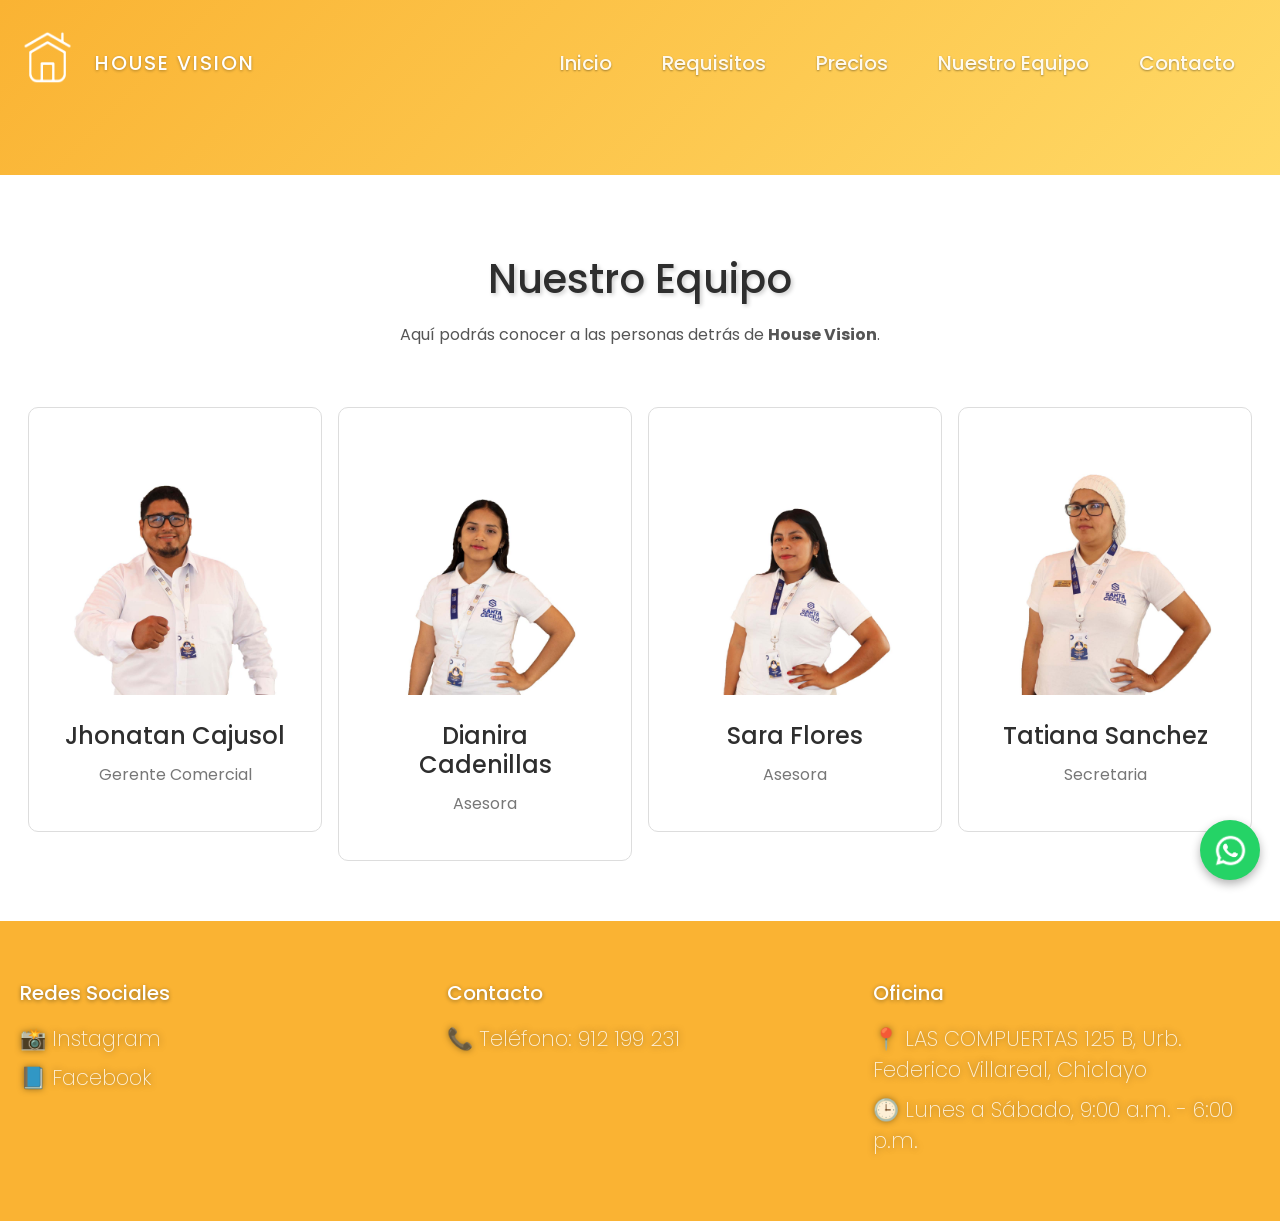
==== equipo.html @ 1625fb34 "Add files via upload" ====
<!DOCTYPE html>
<html lang="es">
<head>
    <meta charset="UTF-8">
    <meta name="viewport" content="width=device-width, initial-scale=1.0">
    <title>House Vision - Nuestro Equipo</title>
    <style>
        .whatsapp-float {
            position: fixed;
            width: 60px;
            height: 60px;
            bottom: 20px;
            right: 20px;
            background-color: #25d366;
            border-radius: 50%;
            box-shadow: 0 4px 10px rgba(0,0,0,0.3);
            z-index: 999;
            display: flex;
            justify-content: center;
            align-items: center;
            transition: transform 0.2s ease;
        }

        .whatsapp-float:hover {
            transform: scale(1.1);
        }

        .whatsapp-icon {
            width: 35px;
            height: 35px;
        }
    </style>
</head>

<body>
    <!-- BOTÓN WHATSAPP -->
<a href="https://wa.me/51933430603?text=Hola%20quiero%20más%20información%20sobre%20sus%20servicios" 
   class="whatsapp-float" target="_blank">
    <img src="./images/whatsapplogo.png" alt="WhatsApp" class="whatsapp-icon">
</a>

    <!-- Fuentes y estilos -->
    <link href="https://fonts.googleapis.com/css?family=Poppins:200,400,700" rel="stylesheet">
    <link rel="stylesheet" href="./css/spectre.css">
    <link rel="stylesheet" href="./css/spectre-icons.css">
    <link rel="stylesheet" href="./css/spectre-exp.css">
    <link rel="stylesheet" href="./css/yeo.css">
</head>
<body>
    <!-- HEADER / DASHBOARD -->
    <div class="yeo-slogan">
        <div class="container yeo-header">
            <div class="columns">
                <div class="column col-12">
                    <header class="navbar">
                        <section class="navbar-section">
                            <a class="navbar-brand logo" href="index.html">
                                <img class="logo-img" src="./images/logo.webp" alt="">
                                <span>House Vision</span>
                            </a>
                        </section>
                        <section class="navbar-section hide-sm">
                            <a class="btn btn-link" href="index.html">Inicio</a>
                            <a class="btn btn-link" href="index.html#requisitos">Requisitos</a>
                            <a class="btn btn-link" href="index.html#price">Precios</a>
                            <a class="btn btn-link active" href="#">Nuestro Equipo</a>
                            <a class="btn btn-link" href="#contacto">Contacto</a>
                        </section>
                    </header>
                </div>
            </div>
        </div>
    </div>
    

    <!-- CONTENIDO DE LA PÁGINA -->
    <div class="container yeo-body" style="min-height: 25vh; text-align:center; padding: 4rem 0 2rem;">
        <h1 style="color:#2E2E2E; text-shadow: 2px 2px 4px rgba(0,0,0,0.2);">
            Nuestro Equipo
        </h1>
        <p style="color:#555; max-width:800px; margin:1rem auto;">
            Aquí podrás conocer a las personas detrás de <strong>House Vision</strong>.  
        </p>
    </div>

    <!-- TARJETAS DEL EQUIPO -->
    <div class="columns" style="margin: 0 auto 3rem; text-align: center; justify-content: center; max-width: 1400px; flex-wrap: wrap;">
        
        <!-- Miembro 1 -->
        <div class="column col-4 col-sm-12" style="max-width: 310px;">
            <div class="panel" style="border: 1px solid #ddd; border-radius: 10px; padding: 1rem;">
                <div class="panel-body fade-in">
                    <img src="./images/jhonatan.jpg" alt="Gerente General" style="width: 100%; border-radius: 10px;">
                    <h4 style="margin-top: 1rem; color: #2E2E2E;">Jhonatan Cajusol</h4>
                    <p style="color: #777;">Gerente Comercial</p>
                </div>
            </div>
        </div>

        <!-- Miembro 2 -->
        <div class="column col-4 col-sm-12" style="max-width: 310px;">
            <div class="panel" style="border: 1px solid #ddd; border-radius: 10px; padding: 1rem;">
                <div class="panel-body fade-in">
                    <img src="./images/dianira.jpg" alt="Asesora Inmobiliaria" style="width: 100%; border-radius: 10px;">
                    <h4 style="margin-top: 1rem; color: #2E2E2E;">Dianira Cadenillas</h4>
                    <p style="color: #777;">Asesora</p>
                </div>
            </div>
        </div>

        <!-- Miembro 3 -->
        <div class="column col-4 col-sm-12" style="max-width: 310px;">
            <div class="panel" style="border: 1px solid #ddd; border-radius: 10px; padding: 1rem;">
                <div class="panel-body fade-in">
                    <img src="./images/sara.jpg" alt="Jefe de Ventas" style="width: 100%; border-radius: 10px;">
                    <h4 style="margin-top: 1rem; color: #2E2E2E;">Sara Flores</h4>
                    <p style="color: #777;">Asesora</p>
                </div>
            </div>
        </div>

        <!-- Miembro 4 -->
        <div class="column col-4 col-sm-12" style="max-width: 310px;">
            <div class="panel" style="border: 1px solid #ddd; border-radius: 10px; padding: 1rem;">
                <div class="panel-body fade-in">
                    <img src="./images/tatiana.jpg" alt="Arquitecta" style="width: 100%; border-radius: 10px;">
                    <h4 style="margin-top: 1rem; color: #2E2E2E;">Tatiana Sanchez</h4>
                    <p style="color: #777;">Secretaria</p>
                </div>
            </div>
        </div>
    </div>
    <!-- FIN TARJETAS DEL EQUIPO -->


    <!-- FOOTER -->
    <div style="margin-top: 3rem;"></div> <!-- Espacio antes del footer -->
    <div class="yeo-footer" id="contacto">
        <div class="container">
            <div class="columns">

                <!-- Redes sociales -->
                <div class="column col-4 col-sm-12">
                    <div class="yeo-footer-content">
                        <h4>Redes Sociales</h4>
                        <ul class="nav">
                            <li class="nav-item">
                                <a href="https://www.instagram.com/housevision.cix/" target="_blank">📸 Instagram</a>
                            </li>
                            <li class="nav-item">
                                <a href="https://www.facebook.com/HOUSEvison" target="_blank">📘 Facebook</a>
                            </li>
                        </ul>
                    </div>
                </div>

                <!-- Informes -->
                <div class="column col-4 col-sm-12">
                    <div class="yeo-footer-content">
                        <h4>Contacto</h4>
                        <ul class="nav">
                            <li class="nav-item">
                                <a href="#">📞 Teléfono: 912 199 231</a>
                            </li>
                        </ul>
                    </div>
                </div>

                <!-- Dirección -->
                <div class="column col-4 col-sm-12">
                    <div class="yeo-footer-content">
                        <h4>Oficina</h4>
                        <ul class="nav">
                            <li class="nav-item">
                                <a href="#">📍 LAS COMPUERTAS 125 B, Urb. Federico Villareal, Chiclayo</a>
                            </li>
                            <li class="nav-item">
                                <a href="#">🕒 Lunes a Sábado, 9:00 a.m. - 6:00 p.m.</a>
                            </li>
                        </ul>
                    </div>
                </div>

            </div>
        </div>
    </div>
<script>
document.addEventListener("DOMContentLoaded", () => {
    const elementos = document.querySelectorAll('.fade-in');

    const observer = new IntersectionObserver((entries) => {
        entries.forEach(entry => {
            if (entry.isIntersecting) {
                entry.target.classList.add('show');
            }
        });
    }, { threshold: 0.2 });

    elementos.forEach(el => observer.observe(el));
});
</script>
</body>
</html>
---- css/yeo.css ----
body {
    background: #fff;
    font-family: 'Poppins', sans-serif;
    color: #2E2E2E;
    font-weight: 400;
}

.container {
    max-width: 1280px;
    padding-left: 1rem;
    padding-right: 1rem;
}

a:focus {
    box-shadow: none;
}

a:focus,
a:hover,
a:active {
    text-decoration: none;
    color: #2623d0;
}


.container .columns {
    margin-left: -1rem;
    margin-right: -1rem;
}

.container .column {
    padding-left: 1rem;
    padding-right: 1rem;
}

.yeo-body {
    max-width: 1280px;
    padding-left: 1rem;
    padding-right: 1rem;
    text-align: center;
}


.navbar .navbar-brand.logo {
    font-size: 1rem;
    font-weight: 400;
    text-transform: uppercase;
    font-family: 'Poppins', sans-serif;
    letter-spacing: 2px;
}

.logo-img {
    padding-right: 10px;
    display: inline-block;
    height: 24px;
}

.yeo-slogan {
    background: #FAB333 center;
    background-size: auto;
    padding-bottom: 3rem;
    background-image: -webkit-linear-gradient(44deg, #FAB333 0%, #FFD966 100%);
    background-image: -o-linear-gradient(44deg, #FAB333 0%, #FFD966 100%);
    background-image: linear-gradient(134deg, #FAB333 0%, #FFD966 100%);
}

.yeo-slogan .slogan-bold {
    display: block;
}

.yeo-slogan .slogan-normal {
    display: block;
}

.yeo-slogan p {
    font-size: 1.1rem;
    line-height: 1.6;
    font-weight: 200;
    opacity: 0.8;
    width: 90%;
    margin-bottom: 2rem;
}

.slogan {
    background: transparent;
    padding-top: 3rem;
    color: #2E2E2E;
    text-align: left;
    max-width: 1280px;
    font-size: 1.15rem; /* Aumenta un poco el tamaño */
    line-height: 1.6;   /* Más espacio entre líneas */
    text-shadow: 0 1px 4px rgba(0, 0, 0, 0.25); /* Sombra sutil y elegante */
}

.slogan h1 {
    font-size: 3.2rem;
    font-family: 'Poppins', serif;
    font-weight: 700;
    text-shadow: 0px 5px 8px rgba(0, 0, 0, 0.1);
    line-height: 1.3;
    max-width: 950px;
    margin-bottom: 1rem;
    letter-spacing: 0.05rem;
}


.slogan-img {
    max-width: 100%;
    margin-top: 25px;
}

.yeo-header {
    background: transparent;
}

.yeo-header a {
    color: #fff;
}

.slogan .slogan-bold {
    color: #ffffff;
}


.slogan .btn-start {
    padding: .9rem 1.5rem;
    height: auto;
    background: transparent;
    color: #fff;
    font-weight: 400;
    text-transform: uppercase;
    border-color: rgba(255, 255, 255, .4);
    letter-spacing: 0.05rem;
}

.feature-title {
    font-weight: 200;
    font-size: 1rem;
    padding: .5rem 0 .5rem 0;
    opacity: .5;
    text-align: center;
    display: inline-block;
    border-bottom: 1px solid #bcb9b9;
    margin: 0 auto 2rem;
}

.yeo-header .navbar {
    max-width: 1280px;
    margin: 0 auto;
    padding: 1.5rem 0 1rem 0;
    font-weight: 500;  /* Le da más presencia */
    text-shadow: 0 1px 3px rgba(0, 0, 0, 0.3); /* Sombra suave para contraste */
}

.yeo-header .navbar-section .btn.btn-link {
    color: #fff;
    padding: .25rem 1.2rem;
    opacity: .9;
    text-shadow: 0 1px 2px rgba(0, 0, 0, 0.4);
}

.yeo-header .btn-hire-me {
    background: #00bc9e;
    border-color: transparent;
    color: #ffffff;
    border-radius: 50px;
    padding: .25rem 1rem;
}

/* Our Client*/

.yeo-client {
    background: #f4f4f4;
    padding: 2rem 0;
    text-align: center;
}

.yeo-client-title {
    text-align: center;
    font-size: 1rem;
    margin: 0 0 1.5rem 0;
    font-weight: 200;
    opacity: .5;
}


.client-logo {}

.yeo-client a {
    display: inline-block;
    margin-right: 3.5rem;
}

.yeo-client a:last-child {
    margin: 0;
}

.yeo-client img {
    height: 34px;
}

/* Yeo Price */

.yeo-price {
    padding: 0 0 4rem 0;
    background: #FAB333;
}

.yeo-price .panel {
    text-align: center;
    background: #fff;
    border: none;
}

.yeo-price .panel ul {
    list-style: none;
    margin: 0 1rem;
}

.yeo-price .panel .panel-title {
    font-size: .8rem;
    font-weight: 400;
    padding: .5rem 0 0 0;
    border-bottom: 1px solid #eee;
    padding-bottom: 1rem;
}

.yeo-price .panel p {
    margin: 0;
}

.yeo-price .panel .price {
    font-size: 2rem;
    font-weight: 700;
}

.yeo-price .btn-price {
    padding: .6rem 1rem;
    background: #1f1f23;
    color: #fff;
    height: auto;
    min-width: 220px;
    font-size: .9rem;
}

.yeo-price .panel .panel-footer {
    padding-bottom: 2rem;
}

/* Yeo Team */

.yeo-team {
    text-align: center;
    border-bottom: 1px solid #eee;
    padding: 3rem 0;
    background: #f7f7f7;
}


.yeo-team .team-title {
    font-size: 2rem;
    font-weight: 700;
    padding: 1rem 0;
}

.yeo-team .name {
    font-size: 1rem;
    font-weight: 700;
    padding: .6rem 0 .2rem 0;
    display: block;
}


.yeo-team .title {
    font-size: .8rem;
    opacity: .5;
}


.yeo-team img {
    max-width: 250px;
}

.yeo-team .s-circle {
    border-radius: 4px;
}


/* What We Do */

.yeo-do {
    padding: 3rem 0 4rem 0;
    text-align: center;
}



.yeo-do .yeo-do-content {
    padding: 0 1rem;
}

.yeo-do img {
    max-height: 60px;
}

.yeo-do h3 {
    font-size: .9rem;
    font-weight: 700;
    padding: 1rem 0 .1rem 0;
}

.yeo-do p {
    font-size: .8rem;
    font-weight: 400;
    opacity: .8;
}

.yeo-do a {
    color: #382CBE;
}



/* How We Work */

.yeo-work {
    padding: 5rem 0 5rem 0;
    background: #FAB333;
    color: #fff;
    background-size: cover;
}

.yeo-work-feature-bold {
    color: #1C1C1C;
}

.yeo-work-img img {
    width: 300px;
}

.yeo-work .yeo-work-feature {
    font-weight: 700;
    font-size: 2.5rem;
    line-height: 1.3;
    text-align: center;
}



/* Open Source */

.yeo-open-source {
    padding: 4rem 0;
    text-align: center;
}

.open-source-feature {
    font-weight: 700;
    font-size: 3.5rem;
}

.yeo-open-source .btn-open-source {
    padding: .8rem 1.5rem;
    background: #fff;
    border-color: #ddd;
    color: #444;
    height: auto;
}


.yeo-footer {
    background: #FAB333;
    color: #fff;
    padding: 3rem 0;
}

.yeo-footer h4 {
    font-size: 1rem;
    color: #fff;
}

.yeo-footer .nav .nav-item a {
    padding: .3rem 0rem;
    color: #fff;
    opacity: 0.8;
    font-weight: 200;
}



@media (max-width: 600px) {

    .slogan {
        padding-top: 0rem;
    }

    .slogan h1 {
        font-size: 1.6rem;
        line-height: 1.5;
        margin-bottom: .5rem;
    }

    .yeo-slogan {
        padding-bottom: 2rem;
    }

    .yeo-slogan p {
        font-size: .7rem;
        width: 100%;
        margin-bottom: 1rem;
    }

    .yeo-do {
        padding: 1rem 0 2rem 0;
    }

    .yeo-do .yeo-do-content {
        padding-right: 0;
        padding-bottom: 1.5rem;
        text-align: center;
        border-bottom: 1px solid #ddd;
        margin-bottom: 1.5rem;
    }

    .yeo-client a {
        margin: 10px 15px;
    }

    .yeo-price .panel {
        text-align: center;
        background: #fff;
        margin-bottom: 1rem;
    }

    .yeo-do h3 {
        font-size: 1rem;
        font-weight: 700;
        padding: 1rem 0 .1rem 0;
    }

    .yeo-work {
        padding: 2rem 0;
        text-align: center;
    }

    .yeo-work .yeo-work-feature {
        font-size: 2rem;
    }

    .yeo-open-source {
        padding: 2rem 0;
    }

    .open-source-feature {
        font-size: 2rem;
    }

    .yeo-client img {
    height: 30px;
}

    .yeo-footer {
        padding: 2rem 0;
    }

    .yeo-footer-content {
        padding-bottom: 1rem;
    }

    .yeo-footer h4 {
        font-size: 1rem;
        color: #fff;
        margin-bottom: 0;
    }

    .feature-title {
        font-weight: 200;
        font-size: 1rem;
        padding: 1rem 0 1rem 0;
        opacity: .5;
    }

    .yeo-team {
        padding: 1rem 0;
    }

    .yeo-price {
        padding: 0 0 2rem 0;
    }

    .yeo-team .title {
        font-size: .8rem;
        opacity: .5;
        padding-bottom: 2rem;
        display: block;
    }

    .yeo-price .btn-price {
        padding: .6rem .5rem;
        background: #382CBE;
        color: #fff;
        height: auto;
        width: 90%;
        font-size: .8rem;
    }

}
.yeo-header .navbar-section a,
.yeo-header .navbar-brand span {
    font-size: 1rem !important;
    font-weight: 500;
    text-shadow: 0 1px 3px rgba(0, 0, 0, 0.3);
}
.yeo-footer {
    font-size: 1.05rem;
    text-shadow: 0 1px 3px rgba(0, 0, 0, 0.3);
}

.yeo-footer h4 {
    font-size: 1rem;
    font-weight: 500;
    text-shadow: 0 1px 4px rgba(0, 0, 0, 0.4);
}
html, body {
    scroll-behavior: smooth;
}

#requisitos {
    scroll-margin-top: 20vh;
}

#price {
    scroll-margin-top: 37vh;
}
#lugares .card {
  overflow: hidden; /* evita que se salga el contenido */
  border-radius: 10px; /* opcional, se ve más limpio */
}

#lugares .card {
  width: 250px; /* o el alto que prefieras */
}
@media (max-width: 768px) {
  #lugares .card {
    width: 100%;
  }
}
.yeo-footer a {
  color: #ffffff; /* blanco más fuerte */
  font-weight: 600; /* un poco más grueso */
  text-shadow: 0 0 6px rgba(0, 0, 0, 0.5); /* sombra suave */
  transition: color 0.3s, text-shadow 0.3s;
}

.yeo-footer a:hover {
  color: #FAB333; /* tu dorado al pasar el mouse */
  text-shadow: 0 0 8px rgba(250, 179, 51, 0.7);
}
.panel {
  transition: all 0.3s ease;
}

.panel:hover {
  transform: translateY(-5px);
  box-shadow: 0 6px 12px rgba(0, 0, 0, 0.15);
}
#lugares .card {
  transition: all 0.3s ease;
}

#lugares .card:hover {
  transform: translateY(-5px);
  box-shadow: 0 6px 12px rgba(0, 0, 0, 0.15);
}
#requisitos img {
  transition: transform 0.3s ease, filter 0.3s ease;
}

#requisitos img:hover {
  transform: scale(1.1);
  filter: drop-shadow(0 0 8px rgba(0, 0, 0, 0.15)); /* brillo dorado */
}
.fade-in {
    opacity: 0;
    transform: translateY(40px);
    transition: all 0.8s ease;
}

.fade-in.show {
    opacity: 1;
    transform: translateY(0);
}
/* Contenedor principal */
.familias-section {
    text-align: center;
    margin: 4rem auto;
}

/* Carrusel */
.carousel {
    position: relative;
    width: 90%;
    height: 500px; /* ajusta */
    max-width: 700px;
    margin: 2rem auto;
    overflow: hidden;
    border-radius: 15px;
    box-shadow: 0 4px 15px rgba(0,0,0,0.15);
}

.carousel-track {
    display: flex;
    transition: transform 0.6s ease;
}

.carousel img {
    margin-top: -200px;
    width: 100%;
}

/* Botones */
.carousel-btn {
    position: absolute;
    top: 50%;
    transform: translateY(-50%);
    background: rgba(255,255,255,0.7);
    border: none;
    font-size: 2rem;
    padding: 0.4rem 0.9rem;
    cursor: pointer;
    border-radius: 50%;
    transition: 0.3s;
}

.carousel-btn:hover {
    background: white;
}

.carousel-btn.prev { left: 10px; }
.carousel-btn.next { right: 10px; }

.slogan-img {
    width: 100%;
    height: 90%;
    border-radius: 18px;
    box-shadow: 0 8px 20px rgba(0,0,0,0.18);
    object-fit: cover;
}

.slogan-img:hover {
    transform: scale(1.05); /* pequeño zoom */
}
.navbar-brand.logo {
    display: flex;
    align-items: center;
    gap: 10px;        /* espacio entre imagen y texto */
}

.logo-img {
    height: 55px;     /* ajusta a tu gusto */
    width: auto;
    margin-bottom: 10px;
    transition: transform 0.3s ease; /* animación suave */
}
.logo-img:hover {
    transform: scale(1.1); /* zoom */
}
.proyecto-img-section {
    width: 100%;
    text-align: center;
    margin: 3rem 0 2rem 0; /* separación del contenido */
}

.proyecto-img {
    width: 90%;
    max-width: 1200px; /* para que no sea gigante en pantallas grandes */
    border-radius: 15px;
    box-shadow: 0 5px 20px rgba(0,0,0,0.18);
    transition: transform 0.4s ease;
}

/* Zoom suave al pasar el mouse */
.proyecto-img:hover {
    transform: scale(1.02);
}
.familias-section {
    background: url("../images/fondosanta.jpg") center/cover no-repeat;
    padding: 0;              /* Quita padding que genera el espacio blanco */
    margin: 0;               /* Por si el framework mete márgenes */
}

.familias-section > h2,
.familias-section > p {
    padding-top: 1rem;  
    color: white;            /* Se ve mejor sobre foto */
    text-shadow: 0 3px 6px rgba(0,0,0,0.35);
}

.carousel {
    margin-top: 2rem;        /* Espacio entre textos y carrusel */
    margin-bottom: 0rem;     /* Espacio antes del footer */
}
.familias-section {
    padding-bottom: 5rem;
}
.familias-section {
    padding-top: 3rem;  /* prueba 3rem, 2rem, lo que te guste */
}
.btn.btn-primary.btn-start:hover {
    background-color: #ffffff !important;
    border-color: #ffffff !important;
    color: #000000 !important;
}
.yeo-footer .footer-link {
    font-weight: 500 !important;
    color: #ffffff !important;
    text-decoration: none !important;
    cursor: pointer;
}
.btn.btn-primary.btn-start {
    border-width: 4px !important;
    border-style: solid;
}
/* CONTENEDOR IMAGEN */
.img-hover {
    overflow: hidden;
    border-radius: 10px;
    height: 100%;
}

.img-hover img {
    width: 100%;
    height: 100%;
    object-fit: cover;
    transition: transform 0.4s ease;
}

/* EFECTO ZOOM IMAGEN */
.img-hover:hover img {
    transform: scale(1.08);
}

/* ITEMS DE LISTA */
.feature-item {
    transition: transform 0.2s ease;
    cursor: default;
}

/* EFECTO ZOOM LISTA */
.feature-item:hover {
    transform: scale(1.05);
}
.lift-hover {
  transition: all 0.3s ease;
}

.lift-hover:hover {
  transform: translateY(-5px);
  box-shadow: 0 6px 12px rgba(0, 0, 0, 0.15);
}
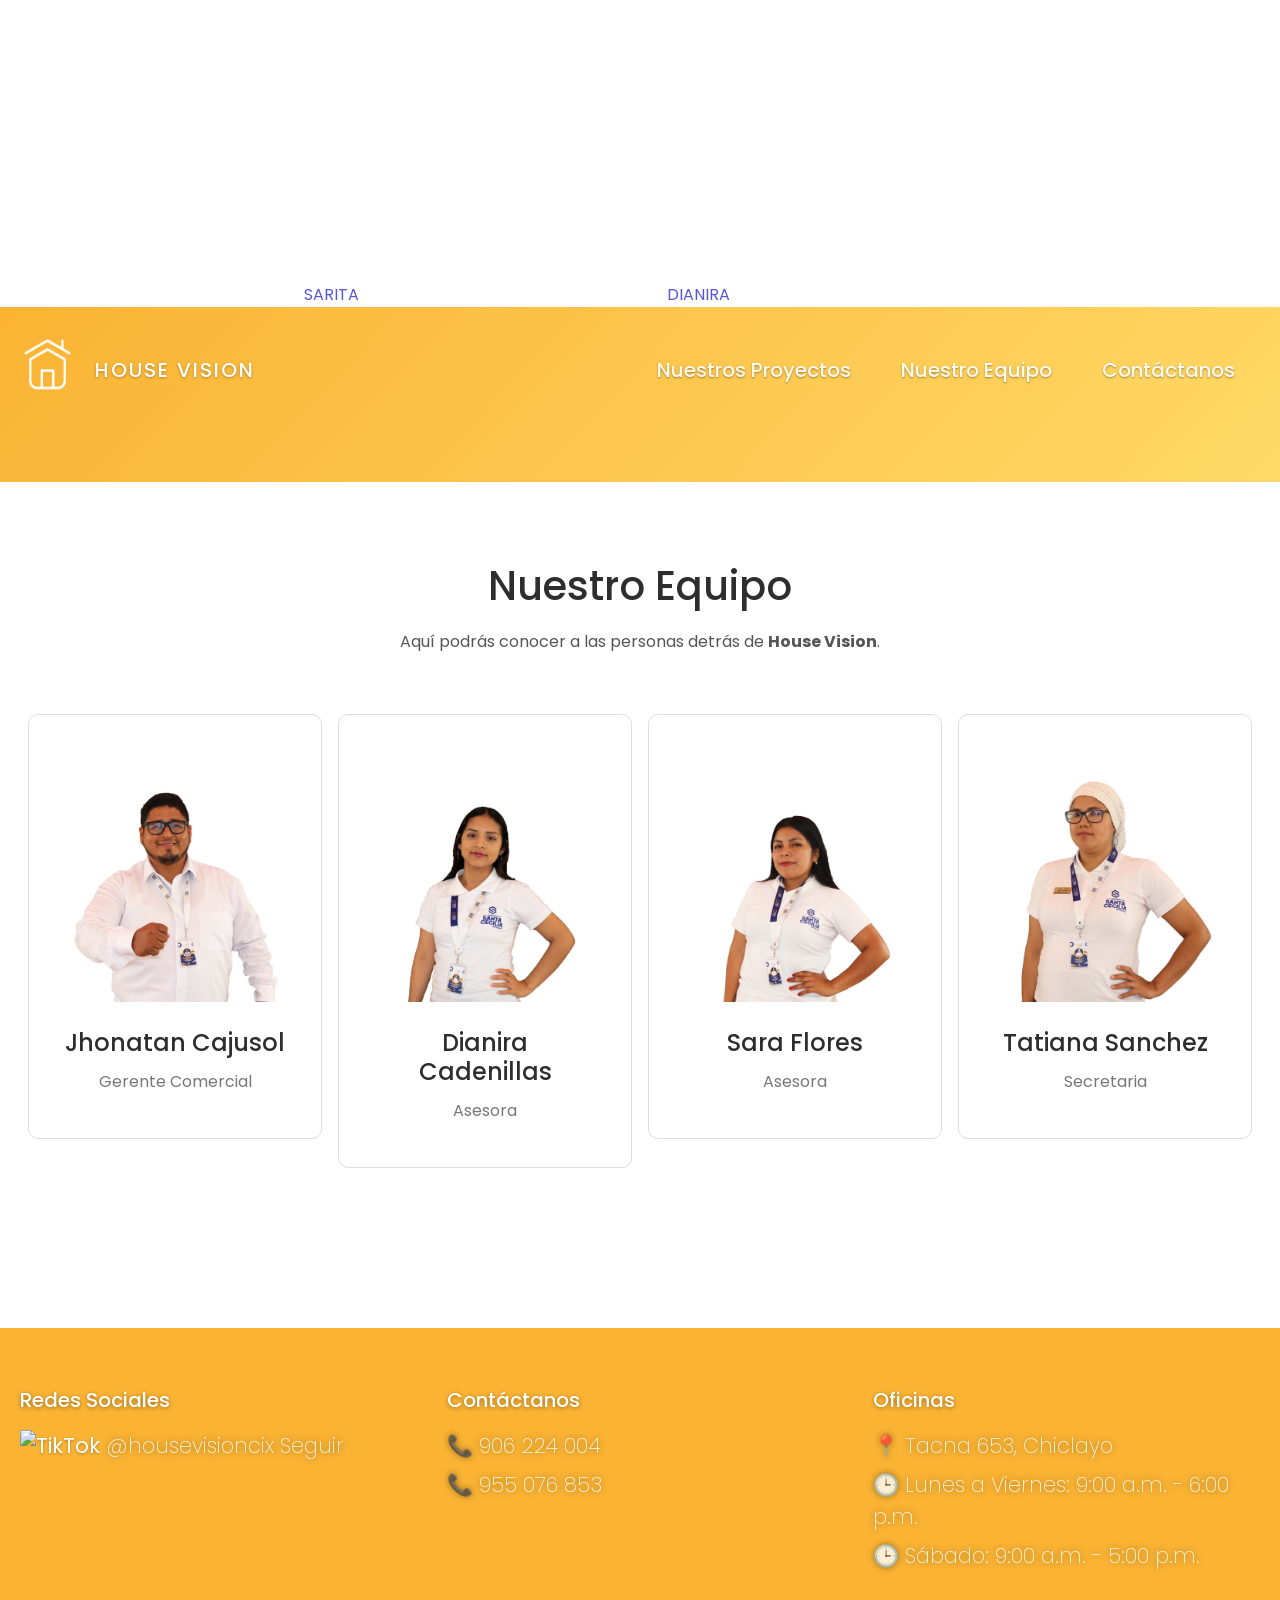
==== commit 36e7f61b: "Add files via upload" ====
--- a/equipo.html
+++ b/equipo.html
@@ -4,40 +4,26 @@
     <meta charset="UTF-8">
     <meta name="viewport" content="width=device-width, initial-scale=1.0">
     <title>House Vision - Nuestro Equipo</title>
-    <style>
-        .whatsapp-float {
-            position: fixed;
-            width: 60px;
-            height: 60px;
-            bottom: 20px;
-            right: 20px;
-            background-color: #25d366;
-            border-radius: 50%;
-            box-shadow: 0 4px 10px rgba(0,0,0,0.3);
-            z-index: 999;
-            display: flex;
-            justify-content: center;
-            align-items: center;
-            transition: transform 0.2s ease;
-        }
-
-        .whatsapp-float:hover {
-            transform: scale(1.1);
-        }
-
-        .whatsapp-icon {
-            width: 35px;
-            height: 35px;
-        }
-    </style>
 </head>
 
 <body>
-    <!-- BOTÓN WHATSAPP -->
-<a href="https://wa.me/51933430603?text=Hola%20quiero%20más%20información%20sobre%20sus%20servicios" 
-   class="whatsapp-float" target="_blank">
-    <img src="./images/whatsapplogo.png" alt="WhatsApp" class="whatsapp-icon">
-</a>
+  <div class="float-container">
+
+    <!-- WHATSAPP -->
+    <a href="https://wa.me/51906224004?text=Hola%20quiero%20más%20información%20sobre%20House%20Vision"
+        class="float-btn whatsapp" target="_blank">
+        <img src="./images/whatsapplogo.png" class="float-icon">
+        <span class="float-label">SARITA</span>
+    </a>
+
+    <!-- LLAMAR -->
+    <a href="https://wa.me/51955076853?text=Hola%20quiero%20más%20información%20sobre%20House%20Vision"
+        class="float-btn whatsapp" target="_blank">
+        <img src="./images/whatsapplogo.png" class="float-icon">
+        <span class="float-label">DIANIRA</span>
+    </a>
+
+</div>
 
     <!-- Fuentes y estilos -->
     <link href="https://fonts.googleapis.com/css?family=Poppins:200,400,700" rel="stylesheet">
@@ -60,11 +46,9 @@
                             </a>
                         </section>
                         <section class="navbar-section hide-sm">
-                            <a class="btn btn-link" href="index.html">Inicio</a>
-                            <a class="btn btn-link" href="index.html#requisitos">Requisitos</a>
-                            <a class="btn btn-link" href="index.html#price">Precios</a>
-                            <a class="btn btn-link active" href="#">Nuestro Equipo</a>
-                            <a class="btn btn-link" href="#contacto">Contacto</a>
+                            <a class="btn btn-link" href="proyectos.html">Nuestros Proyectos</a>
+                            <a class="btn btn-link" href="equipo.html">Nuestro Equipo</a>
+                            <a class="btn btn-link" href="#contacto">Contáctanos</a>
                         </section>
                     </header>
                 </div>
@@ -75,7 +59,7 @@
 
     <!-- CONTENIDO DE LA PÁGINA -->
     <div class="container yeo-body" style="min-height: 25vh; text-align:center; padding: 4rem 0 2rem;">
-        <h1 style="color:#2E2E2E; text-shadow: 2px 2px 4px rgba(0,0,0,0.2);">
+        <h1 class="titulo-seccion" style="margin-top: 0rem;">
             Nuestro Equipo
         </h1>
         <p style="color:#555; max-width:800px; margin:1rem auto;">
@@ -134,56 +118,67 @@
 
 
     <!-- FOOTER -->
-    <div style="margin-top: 3rem;"></div> <!-- Espacio antes del footer -->
+    <div style="margin-top: 8rem;"></div> <!-- Espacio antes del footer -->
     <div class="yeo-footer" id="contacto">
-        <div class="container">
-            <div class="columns">
+  <div class="container">
+    <div class="columns">
 
-                <!-- Redes sociales -->
-                <div class="column col-4 col-sm-12">
-                    <div class="yeo-footer-content">
-                        <h4>Redes Sociales</h4>
-                        <ul class="nav">
-                            <li class="nav-item">
-                                <a href="https://www.instagram.com/housevision.cix/" target="_blank">📸 Instagram</a>
-                            </li>
-                            <li class="nav-item">
-                                <a href="https://www.facebook.com/HOUSEvison" target="_blank">📘 Facebook</a>
-                            </li>
-                        </ul>
-                    </div>
-                </div>
+      <!-- Redes sociales -->
+      <div class="column col-4 col-sm-12">
+        <div class="yeo-footer-content">
+          <h4 class="footer-title">Redes Sociales</h4>
+          <ul class="nav">
+            <li class="nav-item tiktok-item">
+                <img src="./images/Tiktoklogo.png" alt="TikTok" class="tiktok-icon">
 
-                <!-- Informes -->
-                <div class="column col-4 col-sm-12">
-                    <div class="yeo-footer-content">
-                        <h4>Contacto</h4>
-                        <ul class="nav">
-                            <li class="nav-item">
-                                <a href="#">📞 Teléfono: 912 199 231</a>
-                            </li>
-                        </ul>
-                    </div>
-                </div>
+                <a href="https://www.tiktok.com/@housevisioncix" target="_blank" class="tiktok-user">
+                 @housevisioncix
+                </a>
 
-                <!-- Dirección -->
-                <div class="column col-4 col-sm-12">
-                    <div class="yeo-footer-content">
-                        <h4>Oficina</h4>
-                        <ul class="nav">
-                            <li class="nav-item">
-                                <a href="#">📍 LAS COMPUERTAS 125 B, Urb. Federico Villareal, Chiclayo</a>
-                            </li>
-                            <li class="nav-item">
-                                <a href="#">🕒 Lunes a Sábado, 9:00 a.m. - 6:00 p.m.</a>
-                            </li>
-                        </ul>
-                    </div>
-                </div>
+                <a href="https://www.tiktok.com/@housevisioncix" target="_blank" class="tiktok-btn">
+                Seguir
+                </a>
+            </li>
+          </ul>
+        </div>
+      </div>
 
-            </div>
+      <!-- Informes -->
+      <div class="column col-4 col-sm-12">
+        <div class="yeo-footer-content">
+          <h4 class="footer-title">Contáctanos</h4>
+          <ul class="nav">
+            <li class="nav-item">
+              <a href="javascript:void(0)" class="contact-text">📞 906 224 004</a>
+            </li>
+            <li class="nav-item">
+              <a href="javascript:void(0)" class="contact-text">📞 955 076 853</a>
+            </li>
+          </ul>
         </div>
+      </div>
+
+      <!-- Dirección -->
+      <div class="column col-4 col-sm-12">
+        <div class="yeo-footer-content">
+          <h4 class="footer-title">Oficinas</h4>
+          <ul class="nav">
+            <li class="nav-item">
+              <a href="javascript:void(0)" class="contact-text">📍 Tacna 653, Chiclayo</a>
+            </li>
+            <li class="nav-item">
+              <a href="javascript:void(0)" class="contact-text">🕒 Lunes a Viernes: 9:00 a.m. - 6:00 p.m.</a>
+            </li>
+            <li class="nav-item">
+              <a href="javascript:void(0)" class="contact-text">🕒 Sábado: 9:00 a.m. - 5:00 p.m.</a>
+            </li>
+          </ul>
+        </div>
+      </div>
+
     </div>
+  </div>
+</div>
 <script>
 document.addEventListener("DOMContentLoaded", () => {
     const elementos = document.querySelectorAll('.fade-in');
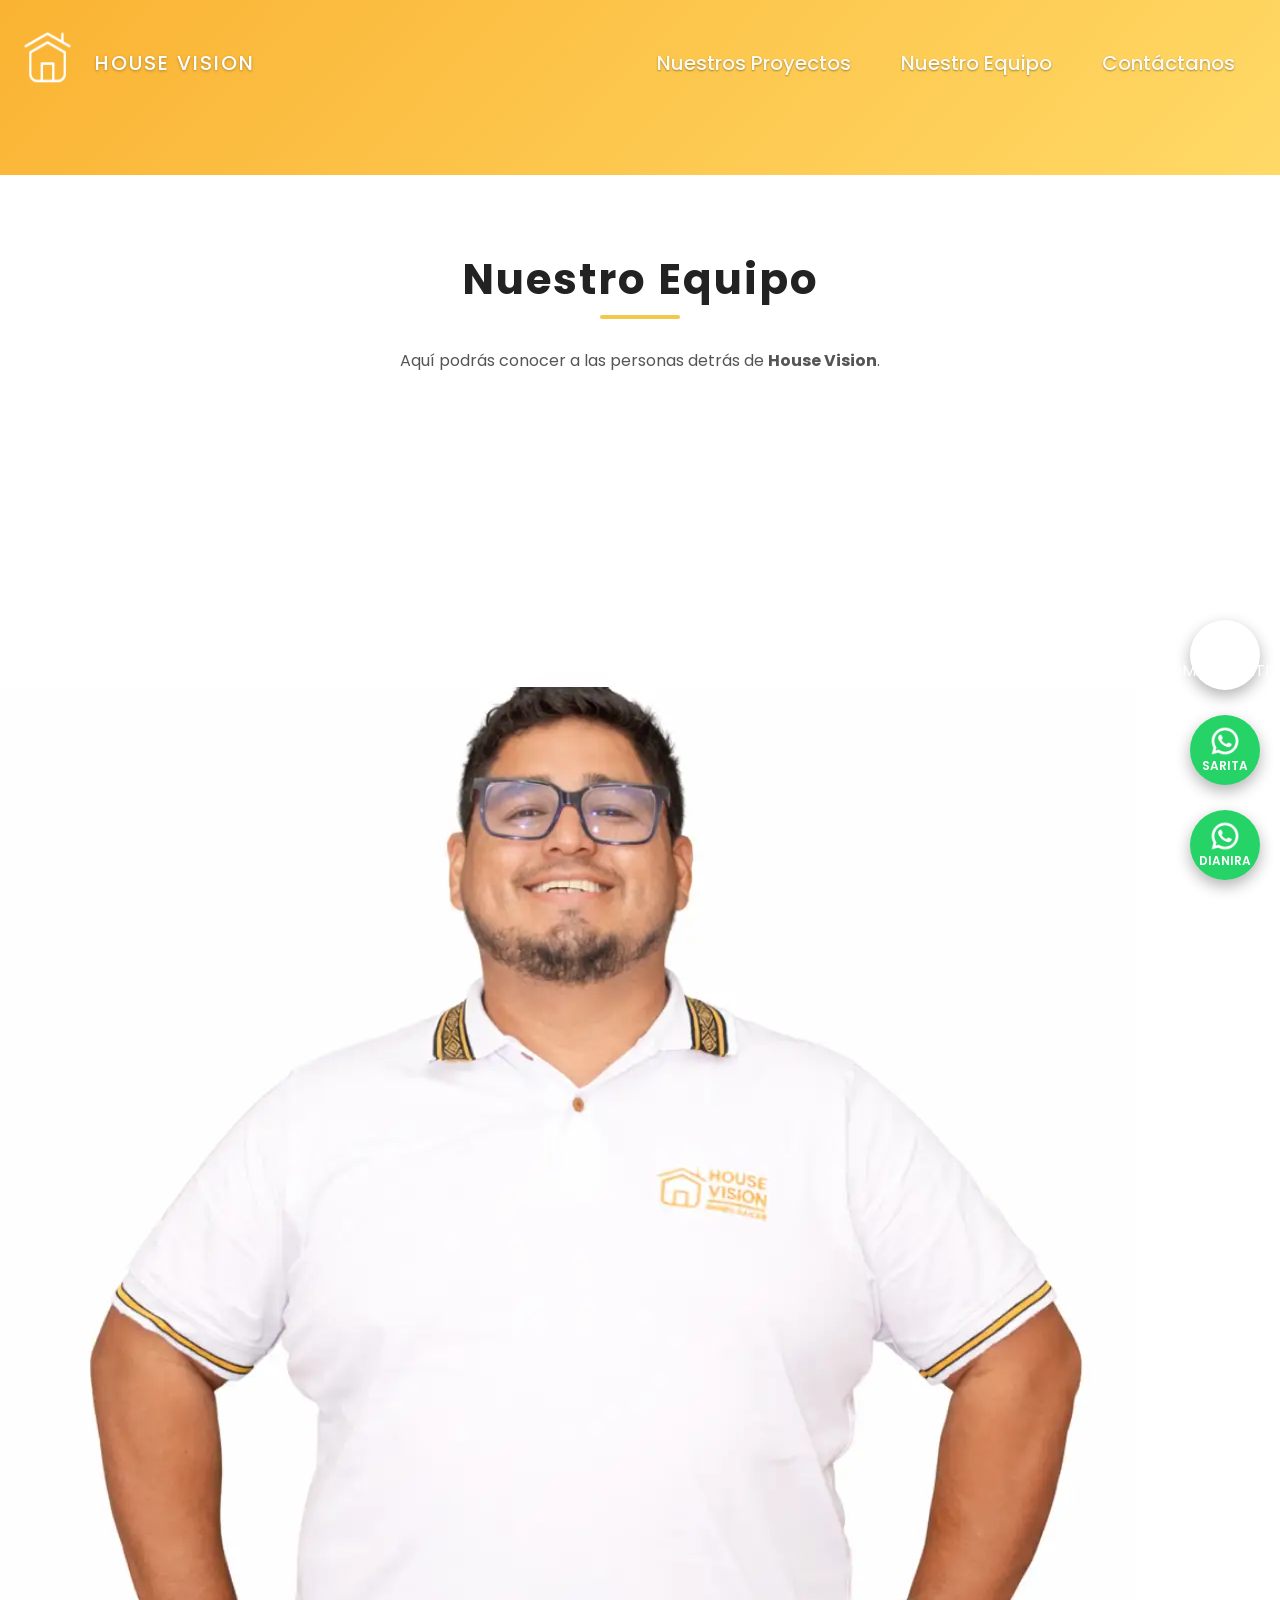
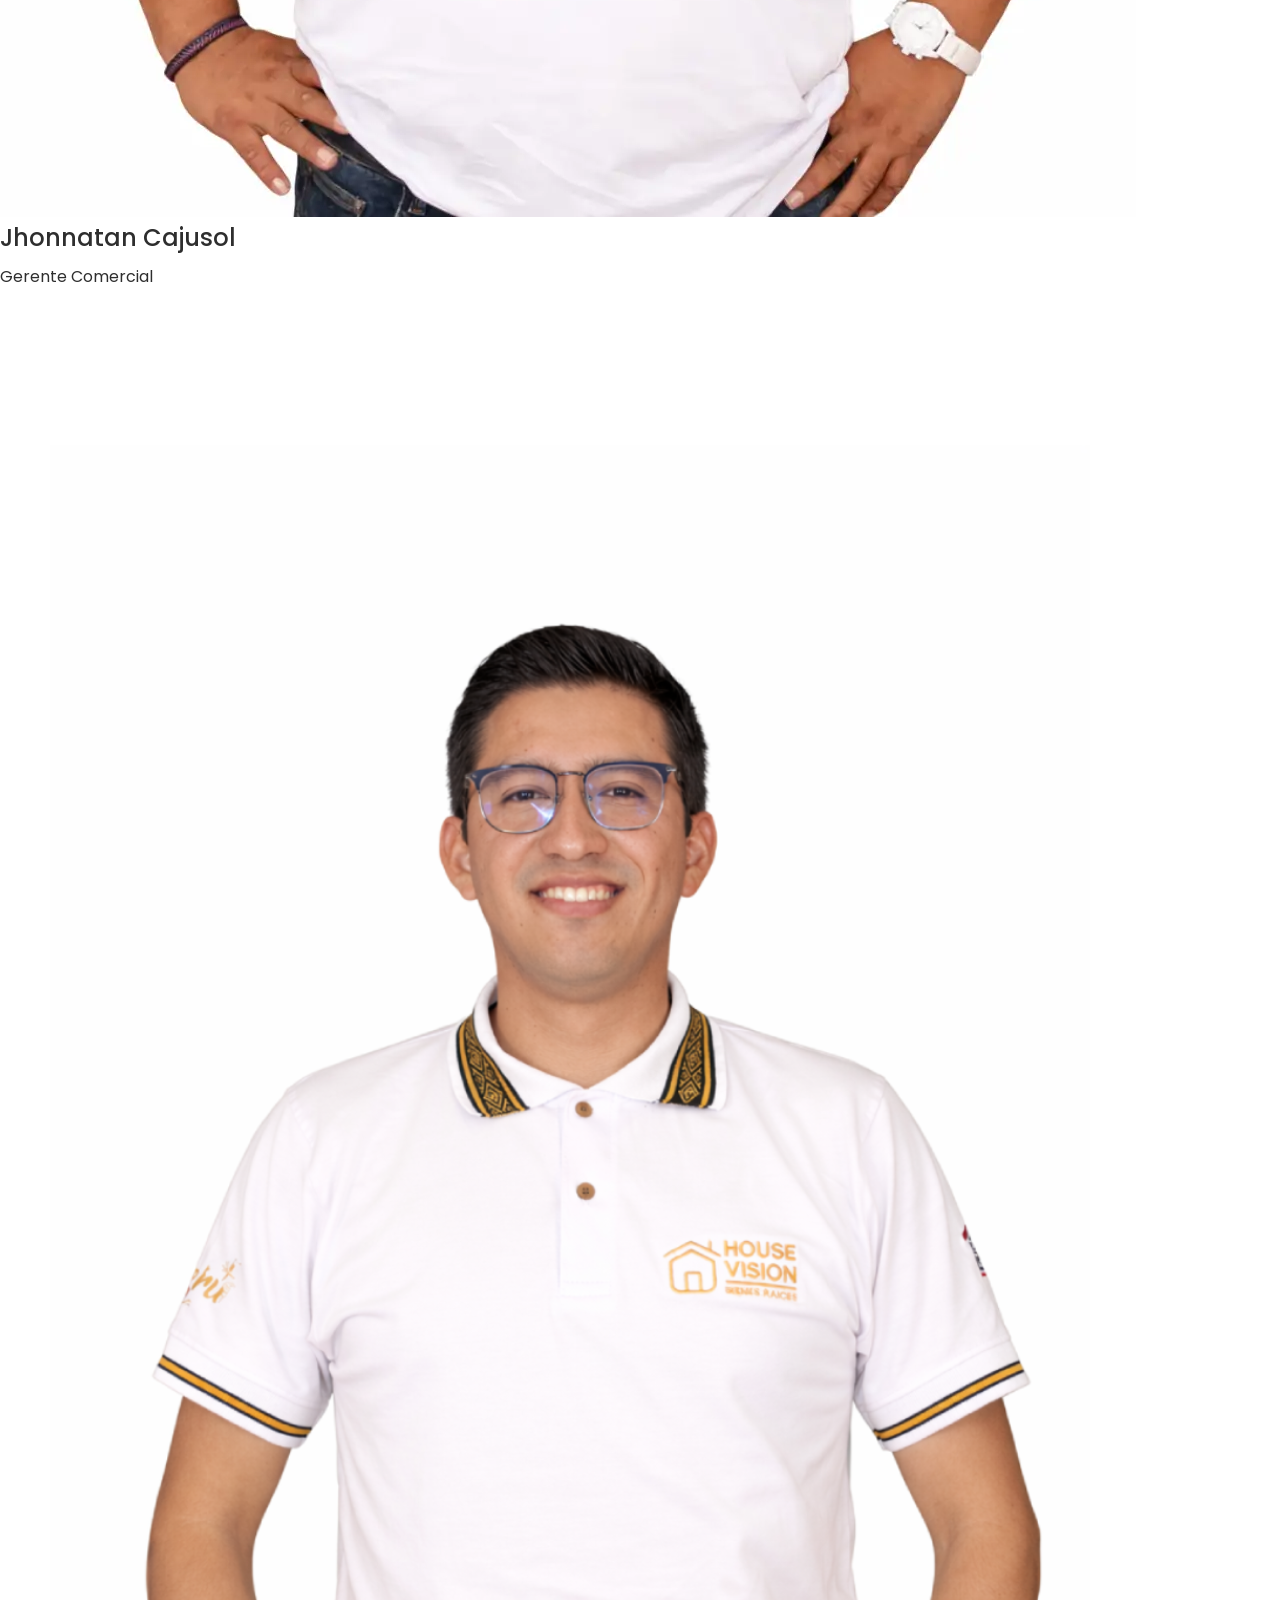
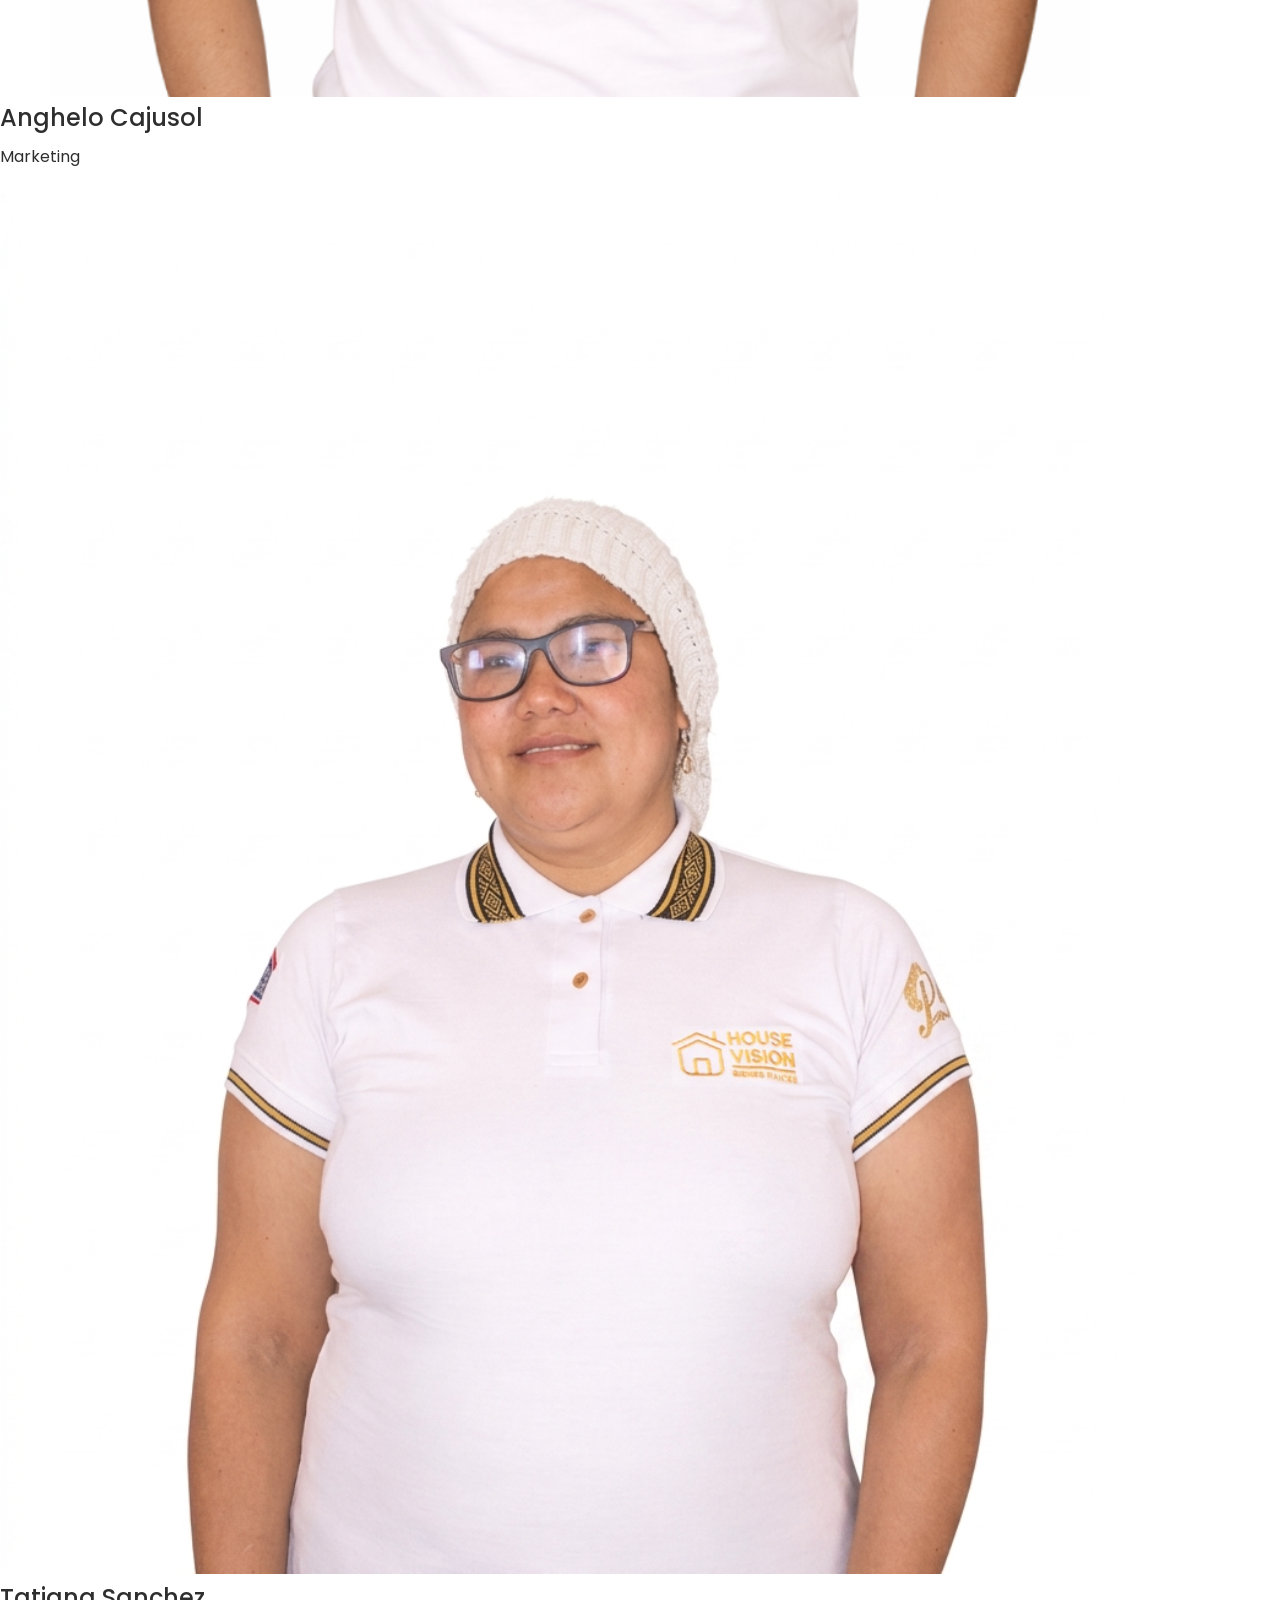
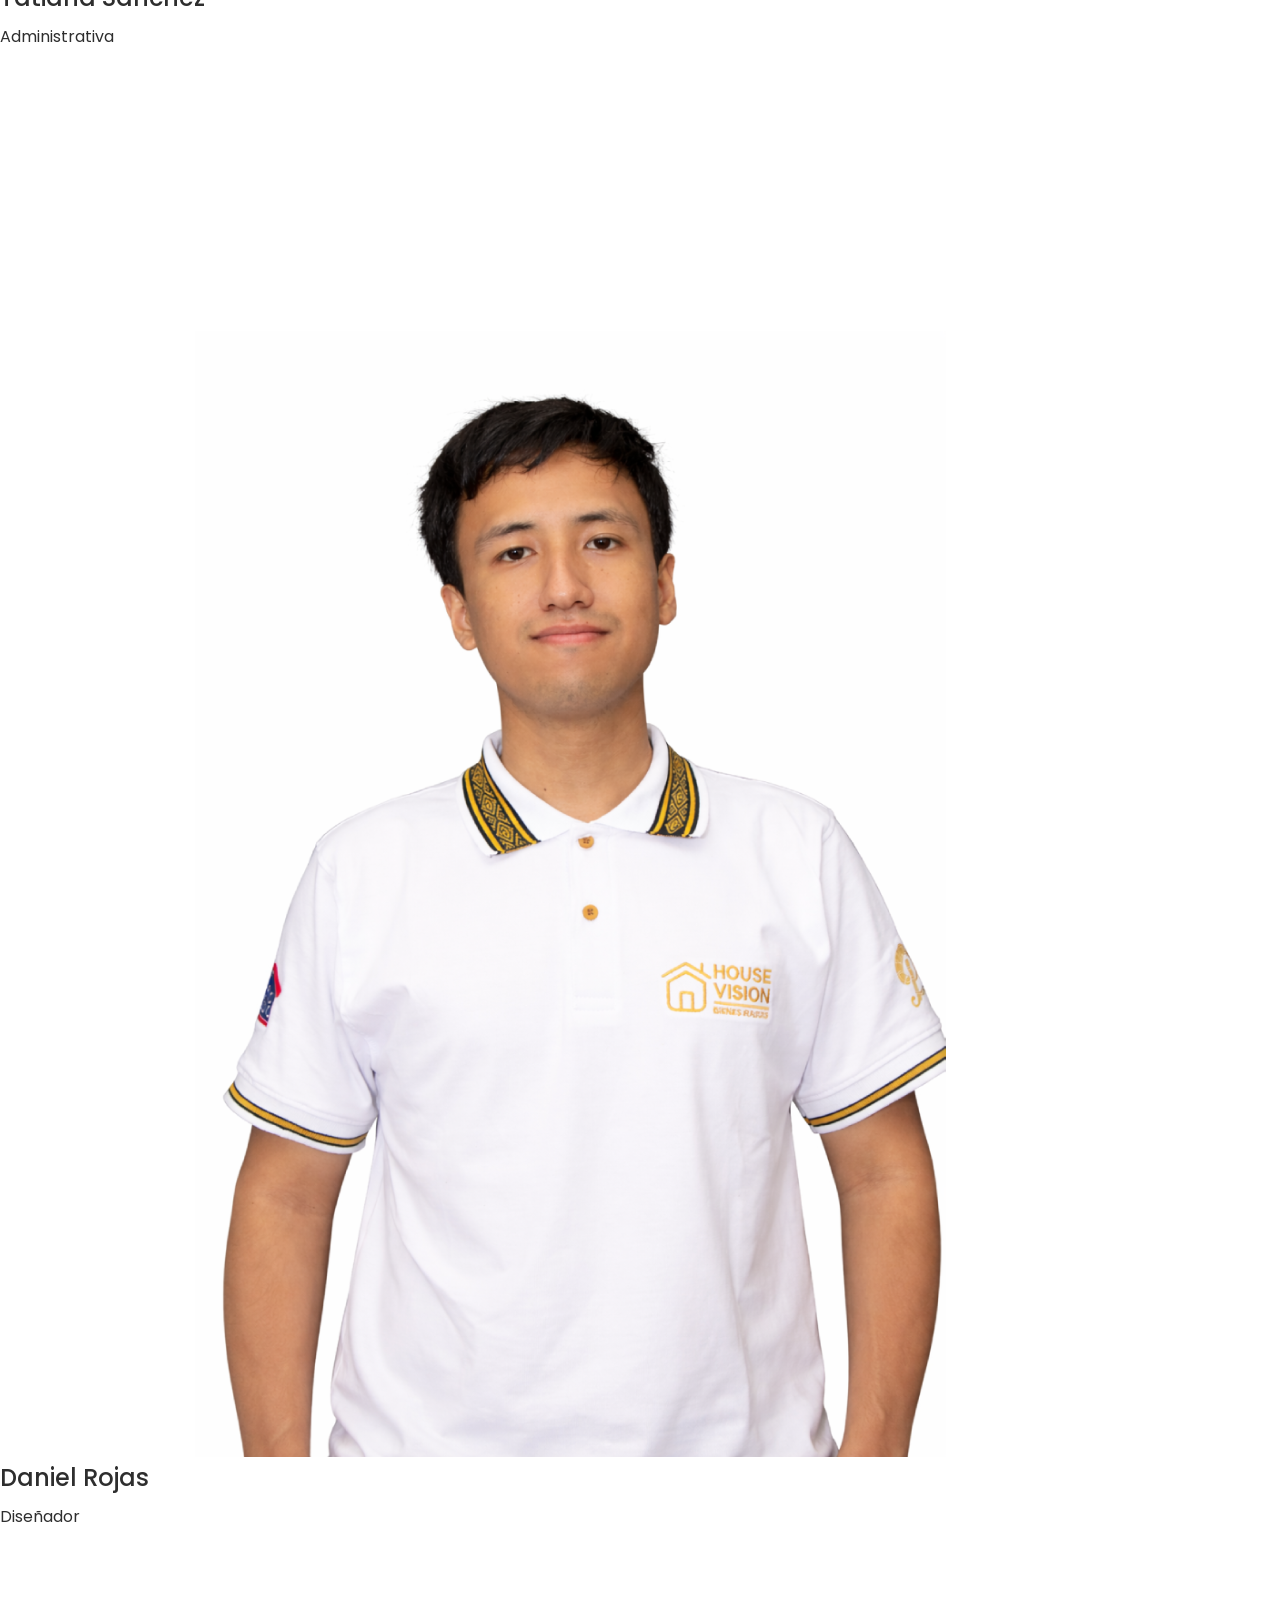
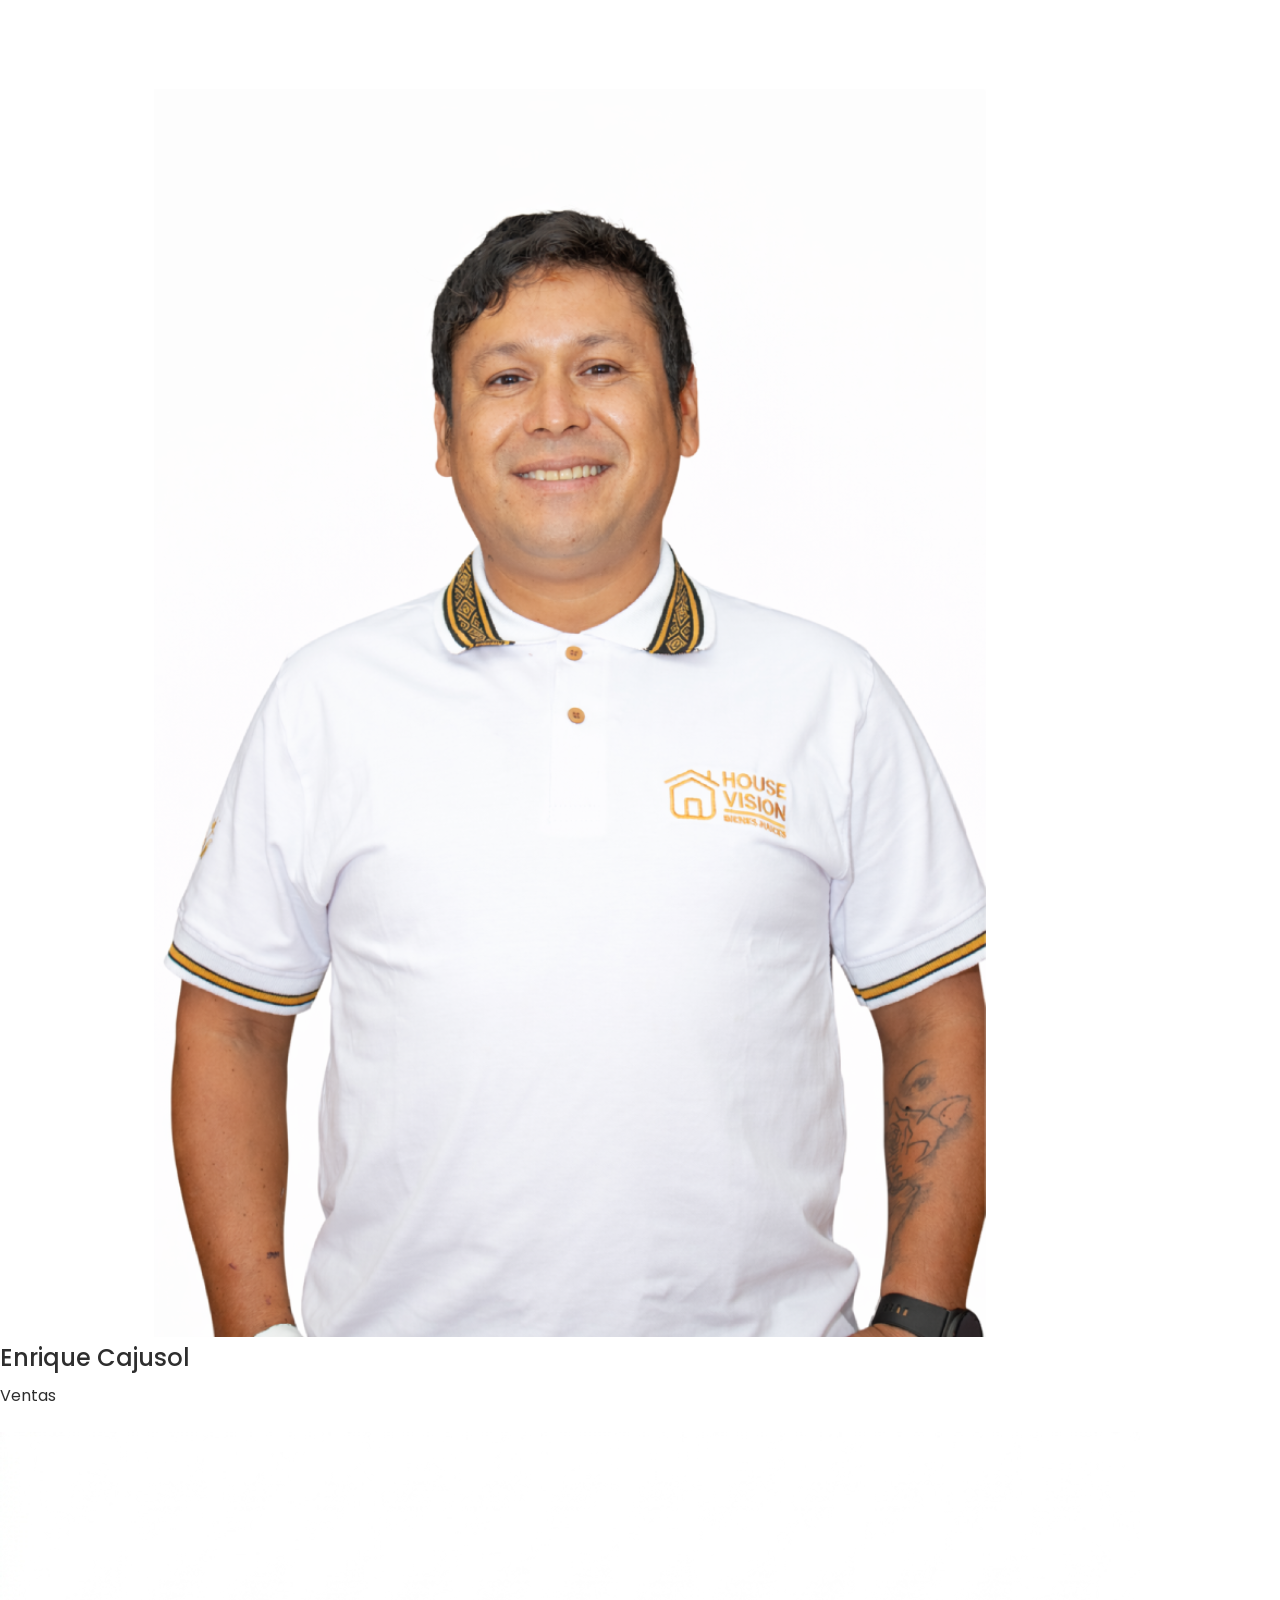
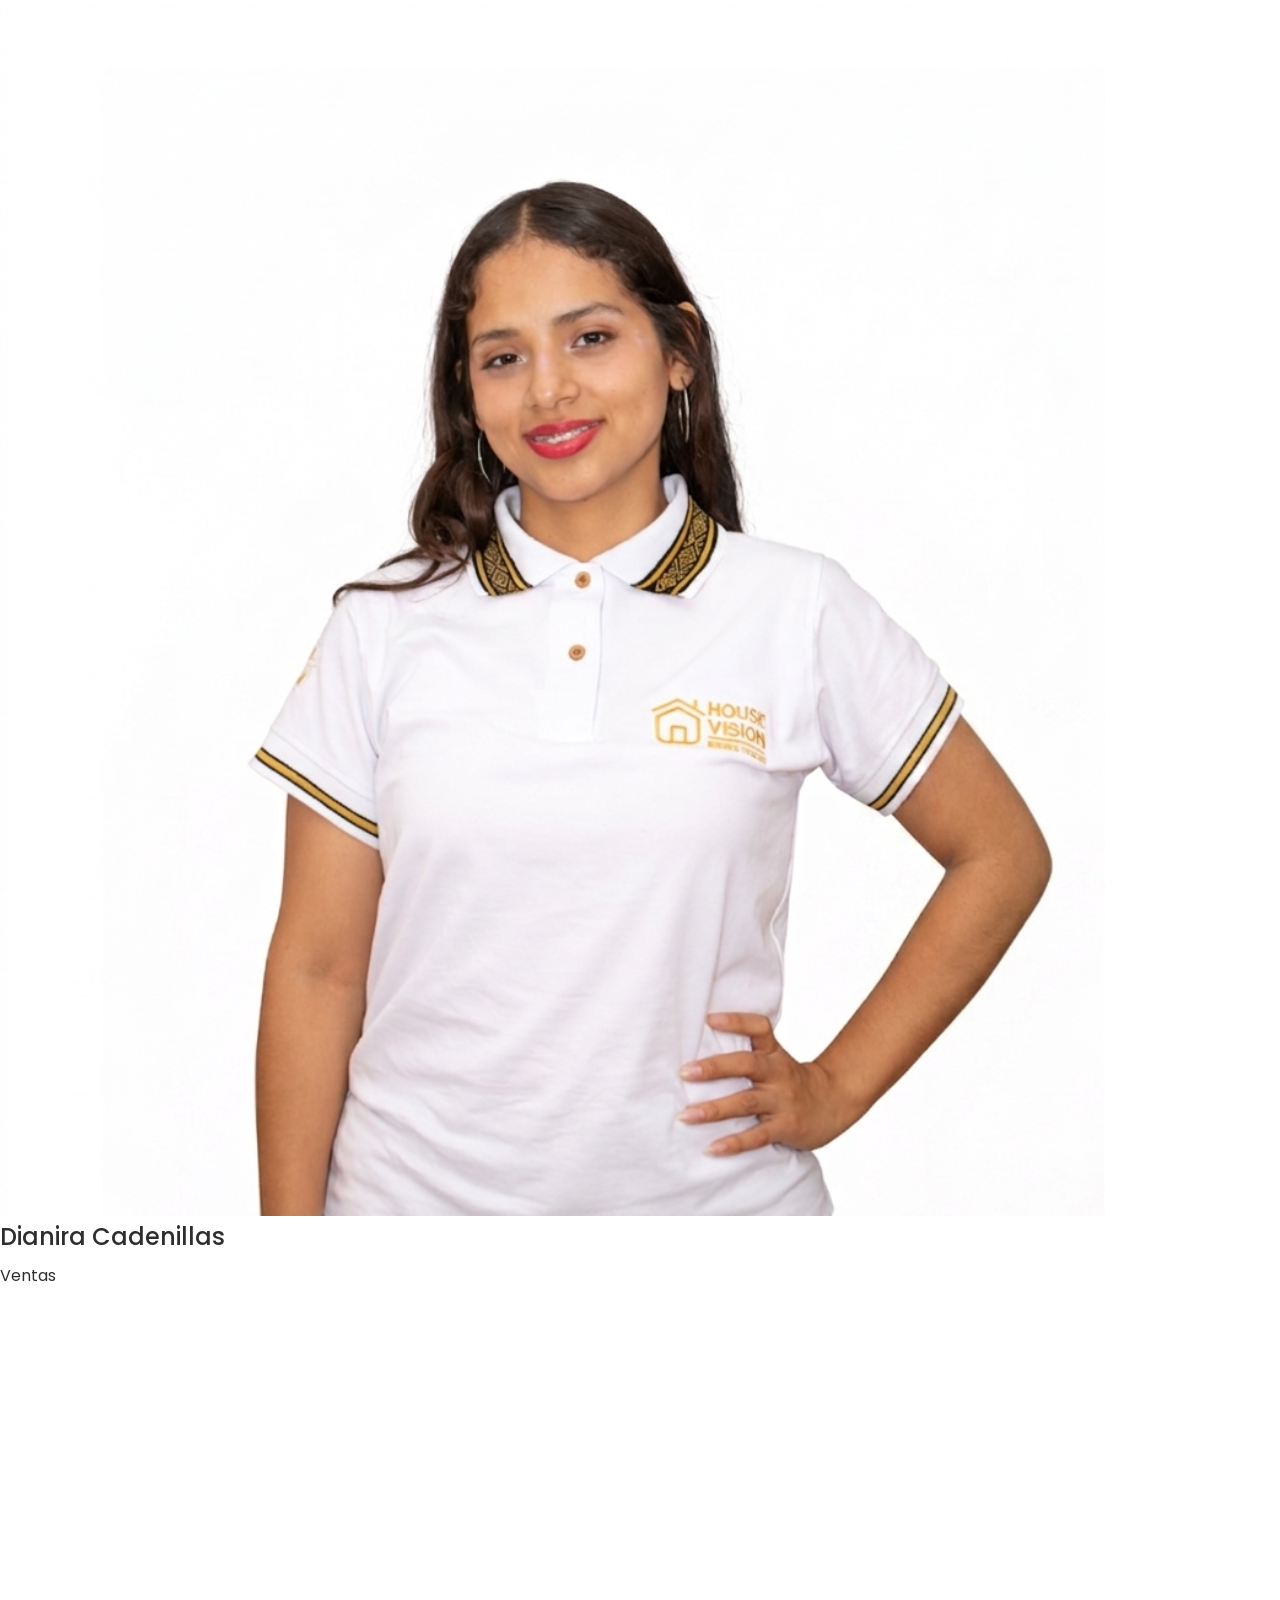
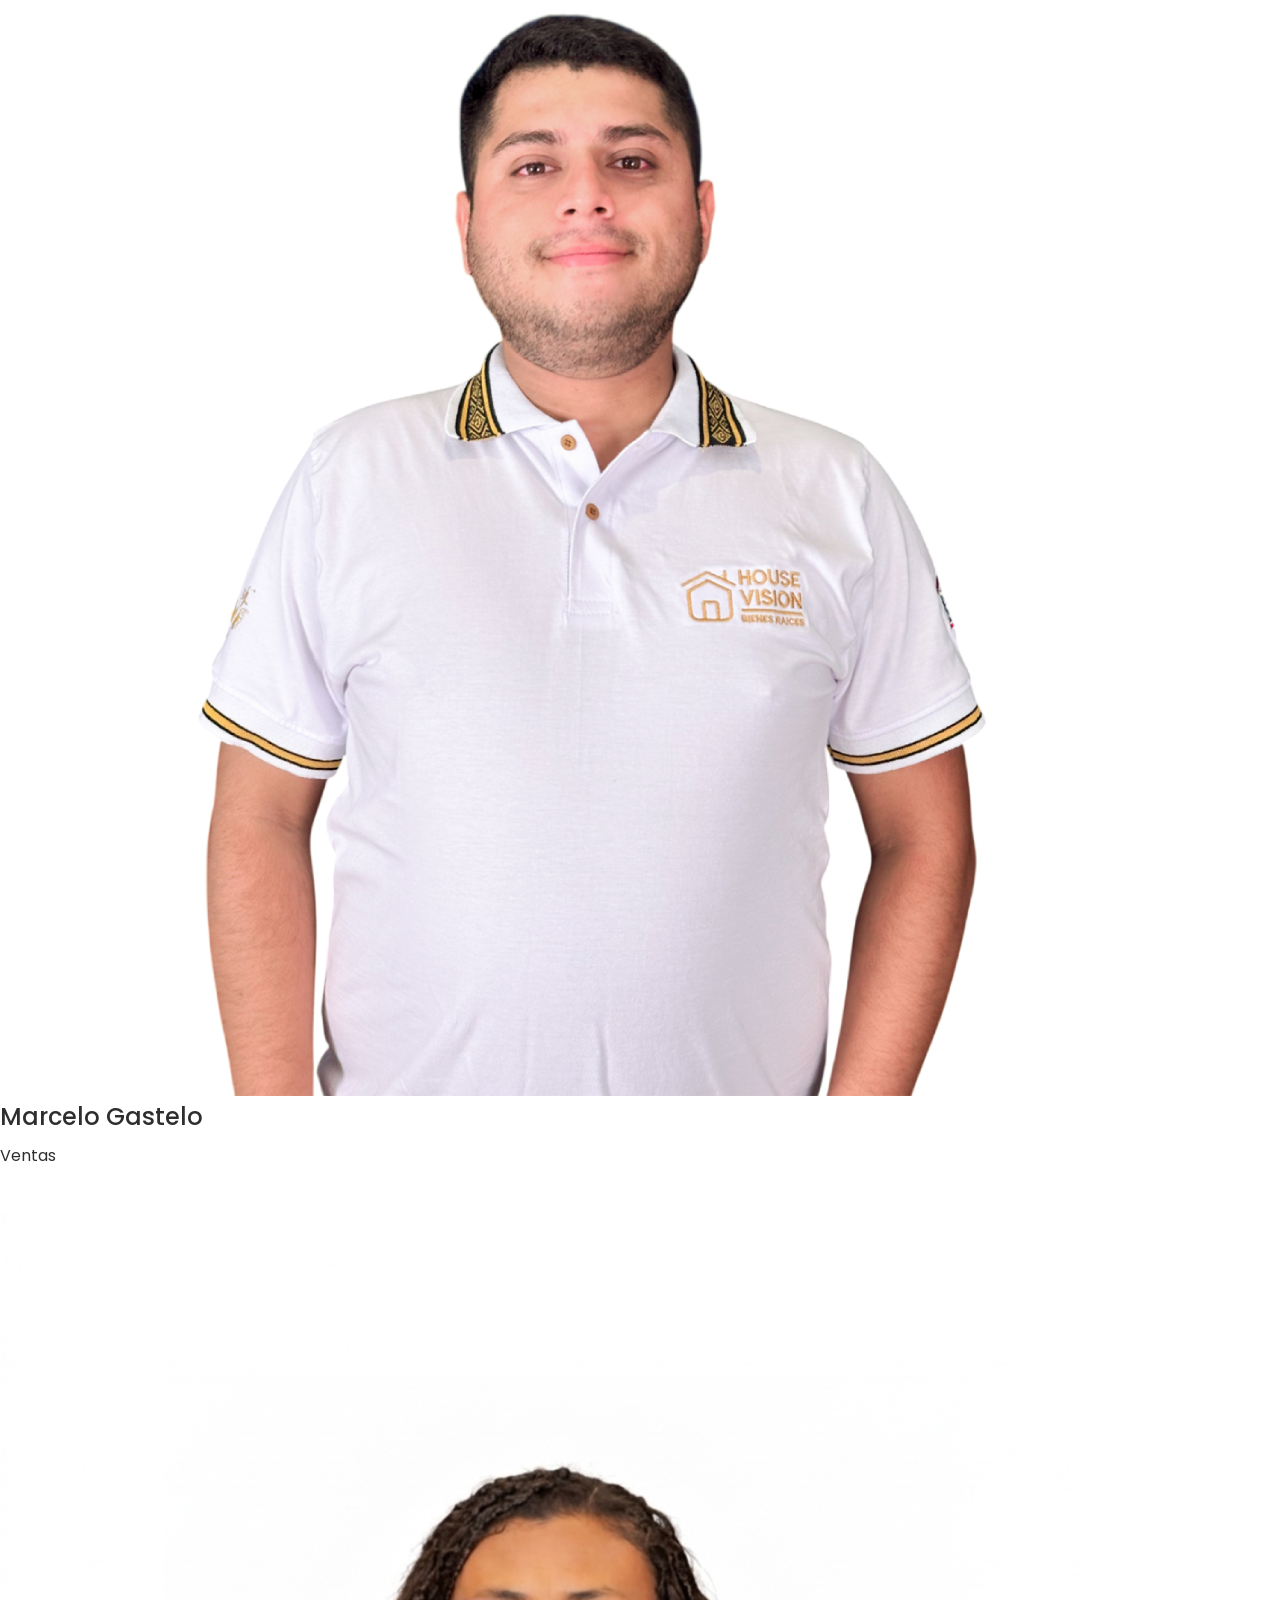
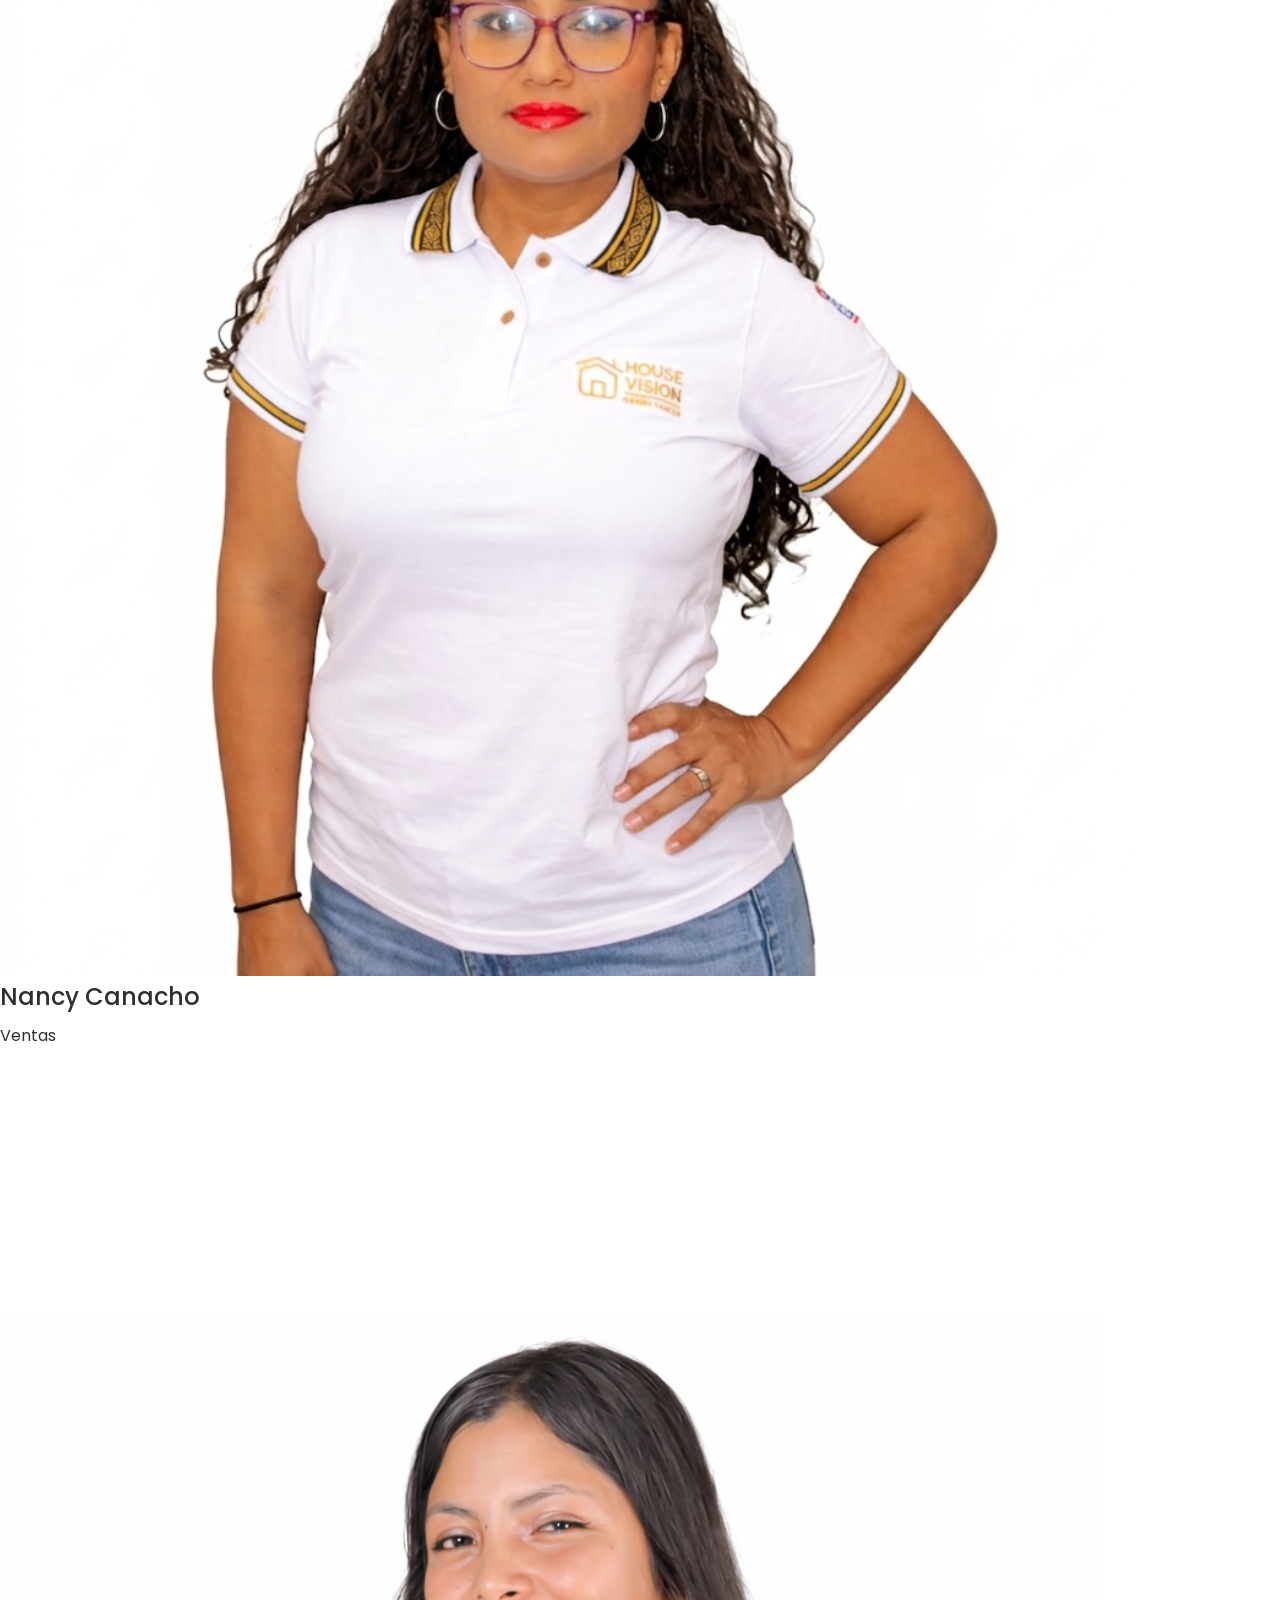
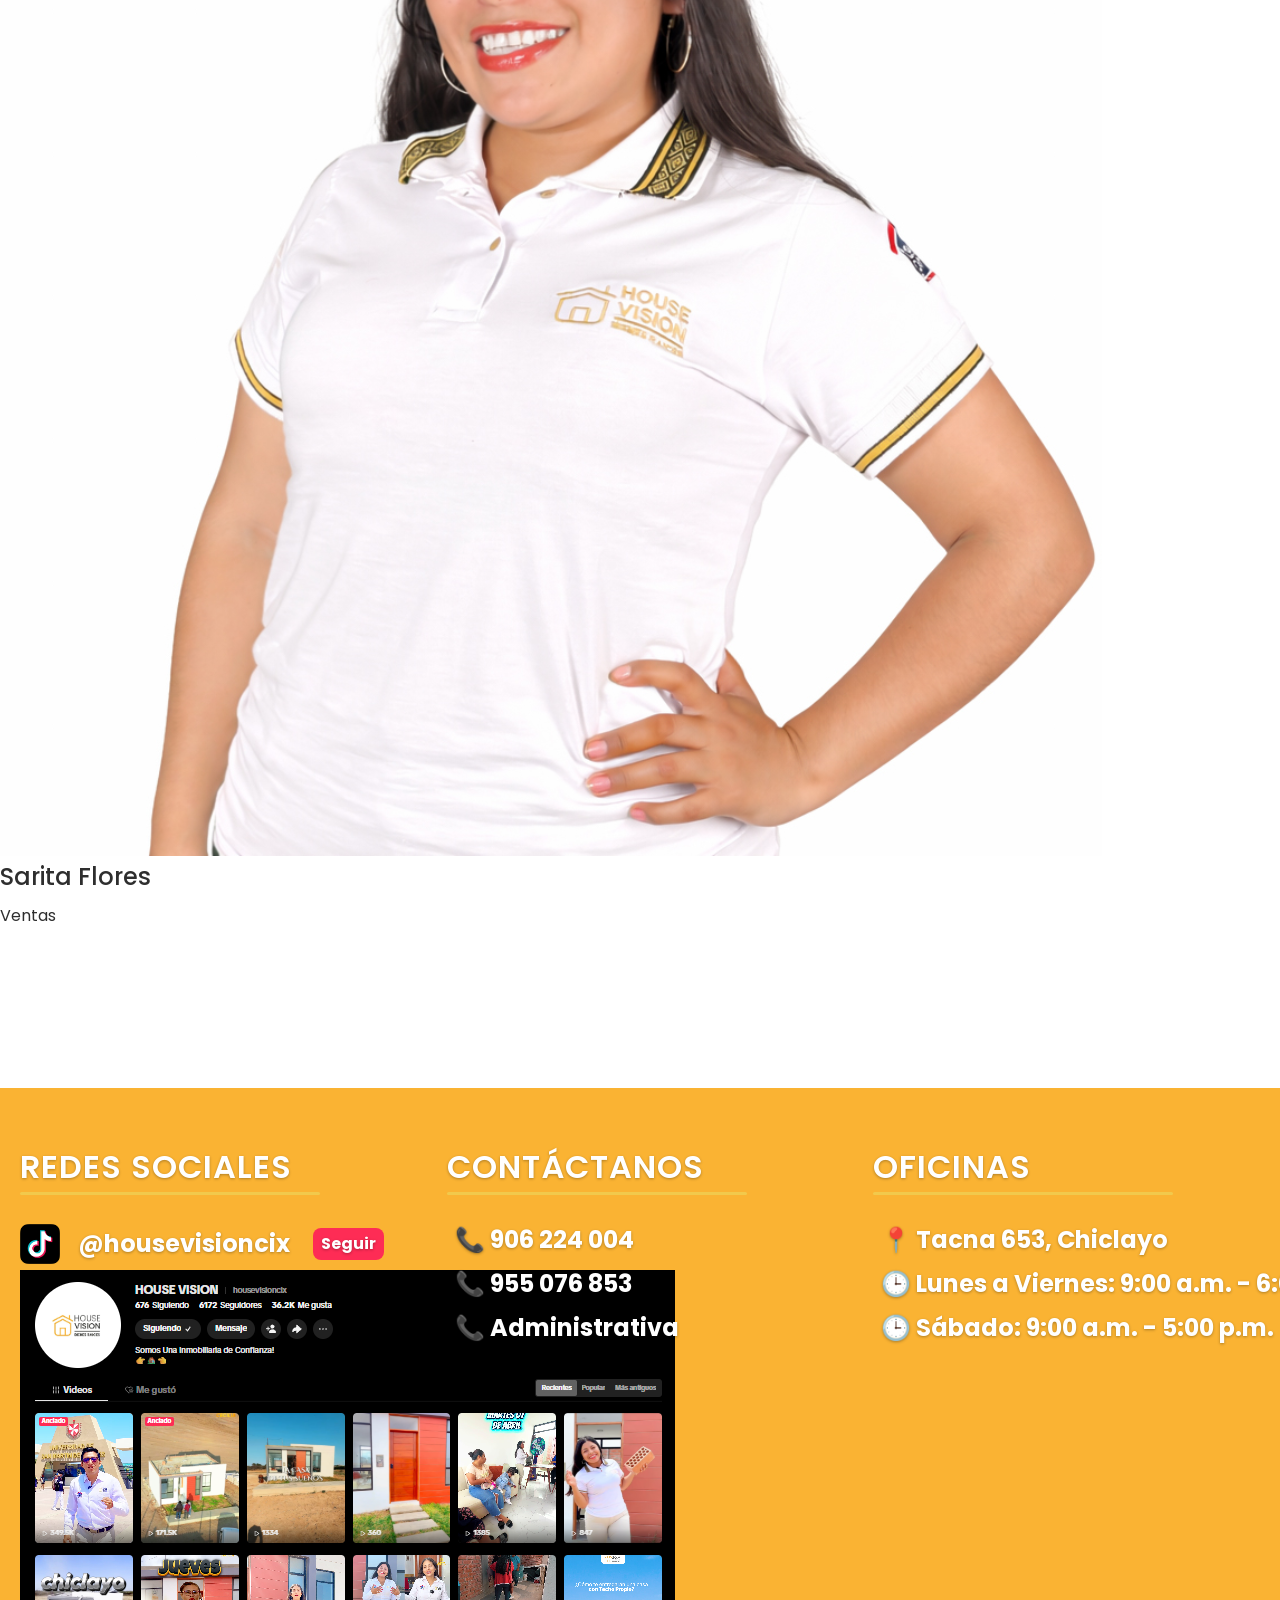
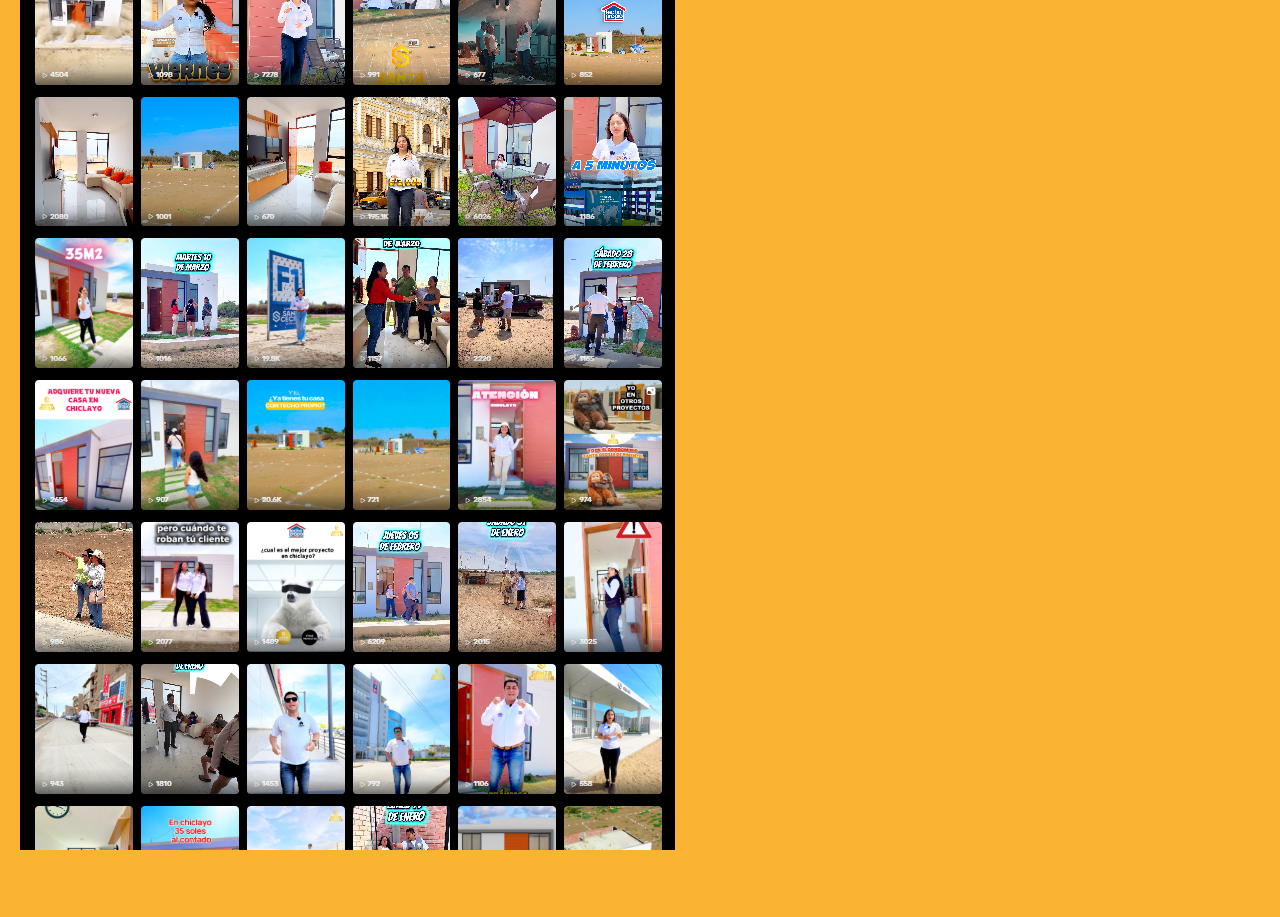
==== commit fd4f711d: "Add files via upload" ====
--- a/equipo.html
+++ b/equipo.html
@@ -4,27 +4,6 @@
     <meta charset="UTF-8">
     <meta name="viewport" content="width=device-width, initial-scale=1.0">
     <title>House Vision - Nuestro Equipo</title>
-</head>
-
-<body>
-  <div class="float-container">
-
-    <!-- WHATSAPP -->
-    <a href="https://wa.me/51906224004?text=Hola%20quiero%20más%20información%20sobre%20House%20Vision"
-        class="float-btn whatsapp" target="_blank">
-        <img src="./images/whatsapplogo.png" class="float-icon">
-        <span class="float-label">SARITA</span>
-    </a>
-
-    <!-- LLAMAR -->
-    <a href="https://wa.me/51955076853?text=Hola%20quiero%20más%20información%20sobre%20House%20Vision"
-        class="float-btn whatsapp" target="_blank">
-        <img src="./images/whatsapplogo.png" class="float-icon">
-        <span class="float-label">DIANIRA</span>
-    </a>
-
-</div>
-
     <!-- Fuentes y estilos -->
     <link href="https://fonts.googleapis.com/css?family=Poppins:200,400,700" rel="stylesheet">
     <link rel="stylesheet" href="./css/spectre.css">
@@ -32,7 +11,32 @@
     <link rel="stylesheet" href="./css/spectre-exp.css">
     <link rel="stylesheet" href="./css/yeo.css">
 </head>
+
 <body>
+  <div class="float-container">
+
+    <!-- WHATSAPP -->
+     <a href="https://wa.me/51955076853?text=Hola%20quiero%20más%20información%20sobre%20House%20Vision"
+        class="float-btn whatsapp2" target="_blank">
+        <img src="./images/administrativalogo.png" class="float-icon">
+        <span class="float-label2">ADMINISTRATIVA</span>
+    </a>
+    
+    <a href="https://wa.me/51906224004?text=Hola%20quiero%20más%20información%20sobre%20House%20Vision"
+        class="float-btn whatsapp" target="_blank">
+        <img src="./images/whatsapplogo.png" class="float-icon">
+        <span class="float-label">SARITA</span>
+    </a>
+
+    <!-- LLAMAR -->
+    <a href="https://wa.me/51955076853?text=Hola%20quiero%20más%20información%20sobre%20House%20Vision"
+        class="float-btn whatsapp" target="_blank">
+        <img src="./images/whatsapplogo.png" class="float-icon">
+        <span class="float-label">DIANIRA</span>
+    </a>
+
+</div>
+
     <!-- HEADER / DASHBOARD -->
     <div class="yeo-slogan">
         <div class="container yeo-header">
@@ -46,7 +50,7 @@
                             </a>
                         </section>
                         <section class="navbar-section hide-sm">
-                            <a class="btn btn-link" href="proyectos.html">Nuestros Proyectos</a>
+                            <a class="btn btn-link" href="index.html">Nuestros Proyectos</a>
                             <a class="btn btn-link" href="equipo.html">Nuestro Equipo</a>
                             <a class="btn btn-link" href="#contacto">Contáctanos</a>
                         </section>
@@ -68,50 +72,69 @@
     </div>
 
     <!-- TARJETAS DEL EQUIPO -->
-    <div class="columns" style="margin: 0 auto 3rem; text-align: center; justify-content: center; max-width: 1400px; flex-wrap: wrap;">
+    <div class="team-grid">
         
         <!-- Miembro 1 -->
-        <div class="column col-4 col-sm-12" style="max-width: 310px;">
-            <div class="panel" style="border: 1px solid #ddd; border-radius: 10px; padding: 1rem;">
-                <div class="panel-body fade-in">
-                    <img src="./images/jhonatan.jpg" alt="Gerente General" style="width: 100%; border-radius: 10px;">
-                    <h4 style="margin-top: 1rem; color: #2E2E2E;">Jhonatan Cajusol</h4>
-                    <p style="color: #777;">Gerente Comercial</p>
-                </div>
-            </div>
+        <div class="team-card team-anim">
+            <img src="./images/team/jhonnatan.webp" alt="">
+            <h4>Jhonnatan Cajusol</h4>
+            <p>Gerente Comercial</p>
         </div>
 
         <!-- Miembro 2 -->
-        <div class="column col-4 col-sm-12" style="max-width: 310px;">
-            <div class="panel" style="border: 1px solid #ddd; border-radius: 10px; padding: 1rem;">
-                <div class="panel-body fade-in">
-                    <img src="./images/dianira.jpg" alt="Asesora Inmobiliaria" style="width: 100%; border-radius: 10px;">
-                    <h4 style="margin-top: 1rem; color: #2E2E2E;">Dianira Cadenillas</h4>
-                    <p style="color: #777;">Asesora</p>
-                </div>
-            </div>
+        <div class="team-card team-anim">
+            <img src="./images/team/anghelo.webp" alt="">
+            <h4>Anghelo Cajusol</h4>
+            <p>Marketing</p>
         </div>
 
         <!-- Miembro 3 -->
-        <div class="column col-4 col-sm-12" style="max-width: 310px;">
-            <div class="panel" style="border: 1px solid #ddd; border-radius: 10px; padding: 1rem;">
-                <div class="panel-body fade-in">
-                    <img src="./images/sara.jpg" alt="Jefe de Ventas" style="width: 100%; border-radius: 10px;">
-                    <h4 style="margin-top: 1rem; color: #2E2E2E;">Sara Flores</h4>
-                    <p style="color: #777;">Asesora</p>
-                </div>
-            </div>
+        <div class="team-card team-anim">
+            <img src="./images/team/tatiana.webp" alt="">
+            <h4>Tatiana Sanchez</h4>
+            <p>Administrativa</p>
         </div>
 
         <!-- Miembro 4 -->
-        <div class="column col-4 col-sm-12" style="max-width: 310px;">
-            <div class="panel" style="border: 1px solid #ddd; border-radius: 10px; padding: 1rem;">
-                <div class="panel-body fade-in">
-                    <img src="./images/tatiana.jpg" alt="Arquitecta" style="width: 100%; border-radius: 10px;">
-                    <h4 style="margin-top: 1rem; color: #2E2E2E;">Tatiana Sanchez</h4>
-                    <p style="color: #777;">Secretaria</p>
-                </div>
-            </div>
+        <div class="team-card team-anim">
+            <img src="./images/team/daniel.webp" alt="">
+            <h4>Daniel Rojas</h4>
+            <p>Diseñador</p>
+        </div>
+        
+        <!-- Miembro 5 -->
+        <div class="team-card team-anim">
+            <img src="./images/team/enrique.webp" alt="">
+            <h4>Enrique Cajusol</h4>
+            <p>Ventas</p>
+        </div>
+
+        <!-- Miembro 6 -->
+        <div class="team-card team-anim">
+            <img src="./images/team/dianira.webp" alt="">
+            <h4>Dianira Cadenillas</h4>
+            <p>Ventas</p>
+        </div>
+
+        <!-- Miembro 7 -->
+        <div class="team-card team-anim">
+            <img src="./images/team/marcelo.webp" alt="">
+            <h4>Marcelo Gastelo</h4>
+            <p>Ventas</p>
+        </div>
+
+        <!-- Miembro 8 -->
+        <div class="team-card team-anim">
+            <img src="./images/team/nancy.webp" alt="">
+            <h4>Nancy Canacho</h4>
+            <p>Ventas</p>
+        </div>
+
+        <!-- Miembro 9 -->
+        <div class="team-card team-anim">
+            <img src="./images/team/sarita.webp" alt="">
+            <h4>Sarita Flores</h4>
+            <p>Ventas</p>
         </div>
     </div>
     <!-- FIN TARJETAS DEL EQUIPO -->
@@ -140,6 +163,9 @@
                 </a>
             </li>
           </ul>
+            <div class="tiktok-preview">
+            <img src="./images/tiktokbanner.png" alt="Vista TikTok">
+            </div>
         </div>
       </div>
 
@@ -149,10 +175,13 @@
           <h4 class="footer-title">Contáctanos</h4>
           <ul class="nav">
             <li class="nav-item">
-              <a href="javascript:void(0)" class="contact-text">📞 906 224 004</a>
-            </li>
-            <li class="nav-item">
-              <a href="javascript:void(0)" class="contact-text">📞 955 076 853</a>
+              <a href="https://wa.me/51906224004?text=Hola%20quiero%20más%20información%20sobre%20House%20Vision" target="_blank" class="contact-text">📞 906 224 004</a>
+            </li>
+            <li class="nav-item">
+              <a href="https://wa.me/51955076853?text=Hola%20quiero%20más%20información%20sobre%20House%20Vision" target="_blank" class="contact-text">📞 955 076 853</a>
+            </li>
+            <li class="nav-item">
+              <a href="#" target="_blank" class="contact-text">📞 Administrativa</a>
             </li>
           </ul>
         </div>
@@ -164,7 +193,7 @@
           <h4 class="footer-title">Oficinas</h4>
           <ul class="nav">
             <li class="nav-item">
-              <a href="javascript:void(0)" class="contact-text">📍 Tacna 653, Chiclayo</a>
+              <a href="https://www.google.com/maps/search/?api=1&query=Tacna+653+Chiclayo+Peru" target="_blank"  class="contact-text">📍 Tacna 653, Chiclayo</a>
             </li>
             <li class="nav-item">
               <a href="javascript:void(0)" class="contact-text">🕒 Lunes a Viernes: 9:00 a.m. - 6:00 p.m.</a>
@@ -181,15 +210,19 @@
 </div>
 <script>
 document.addEventListener("DOMContentLoaded", () => {
-    const elementos = document.querySelectorAll('.fade-in');
+    const elementos = document.querySelectorAll('.team-anim');
 
     const observer = new IntersectionObserver((entries) => {
         entries.forEach(entry => {
             if (entry.isIntersecting) {
                 entry.target.classList.add('show');
+            } else {
+                entry.target.classList.remove('show');
             }
         });
-    }, { threshold: 0.2 });
+    }, {
+        threshold: 0.2
+    });
 
     elementos.forEach(el => observer.observe(el));
 });
--- a/css/yeo.css
+++ b/css/yeo.css
@@ -127,7 +127,7 @@
     height: auto;
     background: transparent;
     color: #fff;
-    font-weight: 400;
+    font-weight: 600;
     text-transform: uppercase;
     border-color: rgba(255, 255, 255, .4);
     letter-spacing: 0.05rem;
@@ -148,7 +148,7 @@
     max-width: 1280px;
     margin: 0 auto;
     padding: 1.5rem 0 1rem 0;
-    font-weight: 500;  /* Le da más presencia */
+    font-weight: 600;  /* Le da más presencia */
     text-shadow: 0 1px 3px rgba(0, 0, 0, 0.3); /* Sombra suave para contraste */
 }
 
@@ -374,16 +374,9 @@
     padding: 3rem 0;
 }
 
-.yeo-footer h4 {
-    font-size: 1rem;
+.yeo-footer .nav .nav-item a {
     color: #fff;
-}
-
-.yeo-footer .nav .nav-item a {
-    padding: .3rem 0rem;
-    color: #fff;
-    opacity: 0.8;
-    font-weight: 200;
+    white-space: nowrap;
 }
 
 
@@ -465,12 +458,6 @@
 
     .yeo-footer-content {
         padding-bottom: 1rem;
-    }
-
-    .yeo-footer h4 {
-        font-size: 1rem;
-        color: #fff;
-        margin-bottom: 0;
     }
 
     .feature-title {
@@ -512,15 +499,9 @@
     text-shadow: 0 1px 3px rgba(0, 0, 0, 0.3);
 }
 .yeo-footer {
-    font-size: 1.05rem;
     text-shadow: 0 1px 3px rgba(0, 0, 0, 0.3);
 }
 
-.yeo-footer h4 {
-    font-size: 1rem;
-    font-weight: 500;
-    text-shadow: 0 1px 4px rgba(0, 0, 0, 0.4);
-}
 html, body {
     scroll-behavior: smooth;
 }
@@ -545,17 +526,7 @@
     width: 100%;
   }
 }
-.yeo-footer a {
-  color: #ffffff; /* blanco más fuerte */
-  font-weight: 600; /* un poco más grueso */
-  text-shadow: 0 0 6px rgba(0, 0, 0, 0.5); /* sombra suave */
-  transition: color 0.3s, text-shadow 0.3s;
-}
-
-.yeo-footer a:hover {
-  color: #FAB333; /* tu dorado al pasar el mouse */
-  text-shadow: 0 0 8px rgba(250, 179, 51, 0.7);
-}
+
 .panel {
   transition: all 0.3s ease;
 }
@@ -684,7 +655,7 @@
     transform: scale(1.02);
 }
 .familias-section {
-    background: url("../images/fondosanta.jpg") center/cover no-repeat;
+    background: url("../images/fondosanta.webp") center/cover no-repeat;
     padding: 0;              /* Quita padding que genera el espacio blanco */
     margin: 0;               /* Por si el framework mete márgenes */
 }
@@ -711,12 +682,6 @@
     border-color: #ffffff !important;
     color: #000000 !important;
 }
-.yeo-footer .footer-link {
-    font-weight: 500 !important;
-    color: #ffffff !important;
-    text-decoration: none !important;
-    cursor: pointer;
-}
 .btn.btn-primary.btn-start {
     border-width: 4px !important;
     border-style: solid;
@@ -757,4 +722,569 @@
 .lift-hover:hover {
   transform: translateY(-5px);
   box-shadow: 0 6px 12px rgba(0, 0, 0, 0.15);
+}
+.proyecto-img {
+    width: 600px;
+    height: auto;
+    background: none;
+    border: none;
+    box-shadow: none;
+
+    /* ANIMACIÓN */
+    opacity: 0;
+    transform: translateY(40px) scale(0.9);
+    animation: logoEntrada 1s ease-out forwards;
+    pointer-events: none; /* 👈 clave */
+}
+
+@keyframes logoEntrada {
+    to {
+        opacity: 1;
+        transform: translateY(0) scale(1);
+    }
+}
+
+.proyecto-texto {
+    margin-top: -3rem;
+    margin-bottom: 10rem;
+    text-align: center;
+
+    /* PERSONALIZACIÓN */
+    font-size: 25px;        /* tamaño */
+    color: #f5b100;            /* color */
+}
+.proyecto-texto {
+    opacity: 0;
+    transform: translateY(20px);
+    animation: textoEntrada 1s ease forwards;
+    animation-delay: 0.5s;
+}
+
+@keyframes textoEntrada {
+    to {
+        opacity: 1;
+        transform: translateY(0);
+    }
+}
+.titulo-seccion {
+    text-align: center;
+    font-size: 42px;
+    font-weight: 700;
+    margin: 3rem 0 1.5rem;
+
+    color: #222;
+    letter-spacing: 2px;
+    position: relative;
+
+    /* animación inicial */
+    opacity: 0;
+    transform: translateY(40px);
+    animation: aparecerTitulo 0.8s ease forwards;
+}
+.titulo-seccion::after {
+    content: "";
+    display: block;
+    width: 80px;
+    height: 4px;
+    background: #f2c94c;
+    margin: 10px auto 0;
+    border-radius: 2px;
+
+    transform: scaleX(0);
+    animation: lineaTitulo 0.6s ease forwards;
+    animation-delay: 0.5s;
+}
+@keyframes aparecerTitulo {
+    to {
+        opacity: 1;
+        transform: translateY(0);
+    }
+}
+
+@keyframes lineaTitulo {
+    to {
+        transform: scaleX(1);
+    }
+}
+.titulo-subseccion {
+    text-align: center;
+    font-size: 22px;
+    font-weight: 500;
+    margin: 2rem 0 1rem;
+    color: #222;
+
+    opacity: 0;
+    animation: fadeSubtitulo 0.8s ease forwards;
+}
+@keyframes fadeSubtitulo {
+    from {
+        opacity: 0;
+    }
+    to {
+        opacity: 1;
+    }
+}
+.img-fachada {
+    width: 100%;
+    height: 300px;          /* antes era más chico → ahora más grande */
+    object-fit: cover;
+    border-radius: 12px;
+}
+.img-fachada {
+    box-shadow: 0 8px 20px rgba(0,0,0,0.15);
+}
+.img-fachada {
+    opacity: 0;
+    transform: translateY(30px);
+    animation: fadeFachada 1s ease forwards;
+}
+@keyframes fadeFachada {
+    to {
+        opacity: 1;
+        transform: translateY(0);
+    }
+}
+.galeria-distribucion {
+    display: grid;
+    grid-template-columns: repeat(4, 1fr);
+    gap: 15px;
+}
+
+/* GRANDE */
+.img-grande {
+    grid-column: span 4;
+}
+
+.img-grande img {
+    width: 100%;
+    height: 400px;
+    object-fit: cover;
+    border-radius: 12px;
+}
+
+/* CUADRADAS */
+.img-cuad {
+    grid-column: span 1;
+}
+
+.img-cuad img {
+    width: 100%;
+    height: 300px;
+    object-fit: cover;
+    border-radius: 12px;
+}
+
+/* RECTANGULARES */
+.img-rect {
+    grid-column: span 1;
+}
+
+.img-rect img {
+    width: 100%;
+    height: 300px;
+    object-fit: cover;
+    border-radius: 12px;
+}
+
+.galeria-distribucion img {
+    transition: transform 0.3s ease, box-shadow 0.3s ease;
+}
+
+.galeria-distribucion img:hover {
+    transform: scale(1.05);
+    box-shadow: 0 10px 25px rgba(0,0,0,0.2);
+}
+.galeria-exterior img {
+    transition: transform 0.3s ease, box-shadow 0.3s ease;
+}
+.galeria-exterior img:hover {
+    transform: scale(1.05);
+    box-shadow: 0 10px 25px rgba(0,0,0,0.2);
+}
+.modal-galeria {
+    display: none;
+    position: fixed;
+    z-index: 9999;
+
+    top: 0;
+    left: 0;
+    width: 100%;
+    height: 100%;
+
+    background-color: rgba(0,0,0,0.9);
+
+    justify-content: center;
+    align-items: center;
+}
+
+.modal-img {
+    max-width: 90%;
+    max-height: 90%;
+    border-radius: 10px;
+
+    transform: scale(0.8);
+    opacity: 0;
+    animation: zoomIn 0.4s ease forwards;
+}
+
+/* ANIMACIÓN */
+@keyframes zoomIn {
+    to {
+        transform: scale(1);
+        opacity: 1;
+    }
+}
+.galeria-distribucion img {
+    cursor: pointer;
+}
+.modal-img {
+    box-shadow: 0 20px 50px rgba(0,0,0,0.5);
+}
+.fade-in-img {
+    opacity: 0;
+    transform: translateY(30px);
+    transition: all 0.6s ease;
+}
+.fade-in-img.show {
+    opacity: 1;
+    transform: translateY(0);
+}
+.fade-in-img:nth-child(1) { transition-delay: 0.1s; }
+.fade-in-img:nth-child(2) { transition-delay: 0.2s; }
+.fade-in-img:nth-child(3) { transition-delay: 0.3s; }
+.fade-in-img:nth-child(4) { transition-delay: 0.4s; }
+.fade-in-img:nth-child(5) { transition-delay: 0.5s; }
+.fade-in-img:nth-child(6) { transition-delay: 0.6s; }
+.fade-in-img:nth-child(7) { transition-delay: 0.7s; }
+.fade-in-img:nth-child(8) { transition-delay: 0.8s; }
+
+.galeria-distribucion .img-rect:nth-last-child(3) {
+    grid-column: span 2;
+}
+
+/* Cuadrada (centro) */
+.galeria-distribucion .img-cuad:nth-last-child(2) {
+    grid-column: span 2;
+}
+.galeria-distribucion .img-rect:last-child {
+    grid-column: span 4;
+}
+.galeria-exterior {
+    display: grid;
+    grid-template-columns: repeat(2, 1fr);
+    gap: 18px;
+}
+
+/* GRANDE */
+.galeria-exterior .img-grande {
+    grid-column: span 2;
+}
+
+.galeria-exterior .img-grande img {
+    width: 100%;
+    height: 420px;   /* 🔥 MÁS ALTA */
+    object-fit: cover;
+    border-radius: 14px;
+}
+
+/* RESTO */
+.galeria-exterior .img-ext img {
+    width: 100%;
+    height: 260px;   /* 🔥 MÁS GRANDES que distribución */
+    object-fit: cover;
+    border-radius: 14px;
+}
+.galeria-exterior img {
+    cursor: pointer;
+}
+.galeria-exterior {
+    margin-bottom: 100px; /* ajusta el valor */
+}
+.titulo-seccion {
+    opacity: 0;
+    transform: translateY(40px) scale(0.95);
+    transition: all 0.7s ease;
+}
+
+.titulo-seccion.show {
+    opacity: 1;
+    transform: translateY(0) scale(1);
+}
+.lista-caracteristicas {
+    list-style: none;
+    padding: 0;
+    margin-top: 10px;
+    margin-left: -5px;
+}
+
+.lista-caracteristicas li {
+    background: #f8f8f8;
+    margin-bottom: 10px;
+    padding: 12px 16px;
+    border-radius: 10px;
+
+    font-size: 16px;
+    transition: all 0.3s ease;
+}
+
+/* Hover elegante */
+.lista-caracteristicas li:hover {
+    background: #f2c94c; /* tu amarillo */
+    color: #000;
+    transform: translateX(5px);
+}
+
+/* LINKS */
+.lista-caracteristicas a {
+    text-decoration: none;
+    color: inherit;
+    display: block;
+}
+html {
+    scroll-behavior: smooth;
+}
+.footer-title {
+    font-size: 32px;
+    font-weight: 600;
+    margin-bottom: 15px;
+    letter-spacing: 1px;
+    text-transform: uppercase;
+    position: relative;
+    display: inline-block;
+}
+
+/* Línea decorativa debajo */
+.footer-title::after {
+    content: "";
+    display: block;
+    width: 300px;
+    height: 3px;
+    background-color: #f2c94c;
+    margin-top: 6px;
+    border-radius: 2px;
+}
+.tiktok-item {
+    display: flex;
+    align-items: center;
+    gap: 10px;
+}
+
+/* ICONO MÁS GRANDE */
+.tiktok-icon {
+    width: 40px;
+    height: 40px;
+}
+
+/* USUARIO MÁS NOTORIO */
+.tiktok-user {
+    color: #fff;
+    font-weight: 700;
+    font-size: 24px;
+    text-decoration: none;
+}
+
+/* BOTÓN MÁS GRANDE Y PRO */
+.tiktok-btn {
+    margin-left: 5px;
+    background-color: #fe2c55;
+    color: #fff;
+    padding: 8px 20px;
+    border-radius: 8px;
+    font-size: 16px;
+    font-weight: 700;
+    text-decoration: none;
+    transition: 0.3s;
+}
+
+.tiktok-btn:hover {
+    background-color: #ff4d6d;
+    transform: scale(1.05);
+}
+.contact-text {
+    font-size: 24px;
+    font-weight: 700;
+    color: #fff;
+    text-decoration: none;
+}
+/* CONTENEDOR */
+.float-container {
+    position: fixed;
+    bottom: 20px;
+    right: 20px;
+    display: flex;
+    flex-direction: column;
+    gap: 25px;
+    z-index: 999;
+}
+
+/* BOTÓN REDONDO */
+.float-btn {
+    display: flex;
+    flex-direction: column; /* 👈 clave */
+    align-items: center;
+    justify-content: center;
+    width: 70px;
+    height: 70px;
+    border-radius: 50%; /* 👈 círculo perfecto */
+    color: #fff;
+    text-decoration: none;
+    box-shadow: 0 6px 15px rgba(0,0,0,0.3);
+    transition: all 0.3s ease;
+    animation: pulse 2s infinite;
+}
+
+/* ICONOS */
+.float-icon {
+    width: 32px;
+    height: 32px;
+}
+
+.phone-icon {
+    font-size: 28px;
+}
+
+/* TEXTO ABAJO */
+.float-label {
+    color: #fff;
+    font-size: 12px;
+    margin-top: 0px;
+    font-weight:600;
+}
+
+/* COLORES */
+.float-btn.whatsapp {
+    background-color: #25d366;
+}
+
+/* HOVER */
+.float-btn:hover {
+    transform: scale(1.12);
+}
+
+/* ANIMACIÓN */
+@keyframes pulse {
+    0% { transform: scale(1); }
+    50% { transform: scale(1.3); }
+    100% { transform: scale(1); }
+}
+
+
+
+/*ORBITAS*/
+/* CONTENEDOR PRINCIPAL */
+.orbita-container {
+    position: relative;
+    width: 1100px;
+    height: 800px;
+    margin: 3rem auto;
+    margin-top: 8rem;
+    margin-bottom: 8rem;
+}
+
+/* PLANETAS */
+.planeta {
+    position: absolute;
+    text-align: center;
+    transform: translate(-50%, -50%);
+}
+
+/* IMÁGENES REDONDAS */
+.planeta img {
+    width: 250px;
+    height: 250px;
+    border-radius: 50%;
+    object-fit: cover;
+    border: 3px solid #fff;
+    box-shadow: 0 5px 15px rgba(0,0,0,0.2);
+    transition: 0.3s;
+}
+
+/* HOVER */
+.planeta img:hover {
+    transform: scale(1.1);
+}
+
+
+/* NOMBRE */
+.nombre {
+    display: block;
+    margin-top: 6px;
+    font-size: 20px;
+    font-weight: 600;
+}
+
+/* CENTRO */
+.centro {
+    top: 50%;
+    left: 50%;
+}
+
+.centro img {
+    width: 250px;
+    height: 250px;
+}
+
+/* 8 PUNTOS PERFECTOS */
+.p1 { top: 5%;  left: 50%; }   /* arriba */
+.p2 { top: 20%; left: 80%; }
+.p3 { top: 50%; left: 105%; }   /* derecha */
+.p4 { top: 80%; left: 80%; }
+.p5 { top: 95%; left: 50%; }   /* abajo */
+.p6 { top: 80%; left: 20%; }
+.p7 { top: 50%; left: -65px; }    /* izquierda */
+.p8 { top: 20%; left: 20%; }
+
+.planeta {
+    position: absolute;
+}
+
+.planeta::after {
+    content: attr(data-info);
+    position: absolute;
+    bottom: -40px;
+    left: 50%;
+    transform: translateX(-50%);
+    background: #000;
+    color: #fff;
+    padding: 5px 10px;
+    font-size: 16px;
+    border-radius: 6px;
+    opacity: 0;
+    transition: 0.3s;
+}
+
+.planeta:hover::after {
+    opacity: 1;
+}
+
+.planeta::after {
+    box-shadow: 0 5px 15px rgba(0,0,0,0.3);
+}
+
+/* ESTADO INICIAL BASE */
+.planeta {
+    opacity: 0;
+    transform: translate(-50%, -50%);
+    transition: all 0.8s ease;
+}
+
+/* IZQUIERDA */
+.planeta.izquierda {
+    transform: translate(-50%, -50%) translateX(-150px);
+}
+
+/* DERECHA */
+.planeta.derecha {
+    transform: translate(-50%, -50%) translateX(150px);
+}
+
+/* ZOOM */
+.planeta.zoom {
+    transform: translate(-50%, -50%) scale(0.5);
+}
+
+/* CUANDO APARECE */
+.planeta.show {
+    opacity: 1;
+    transform: translate(-50%, -50%);
 }
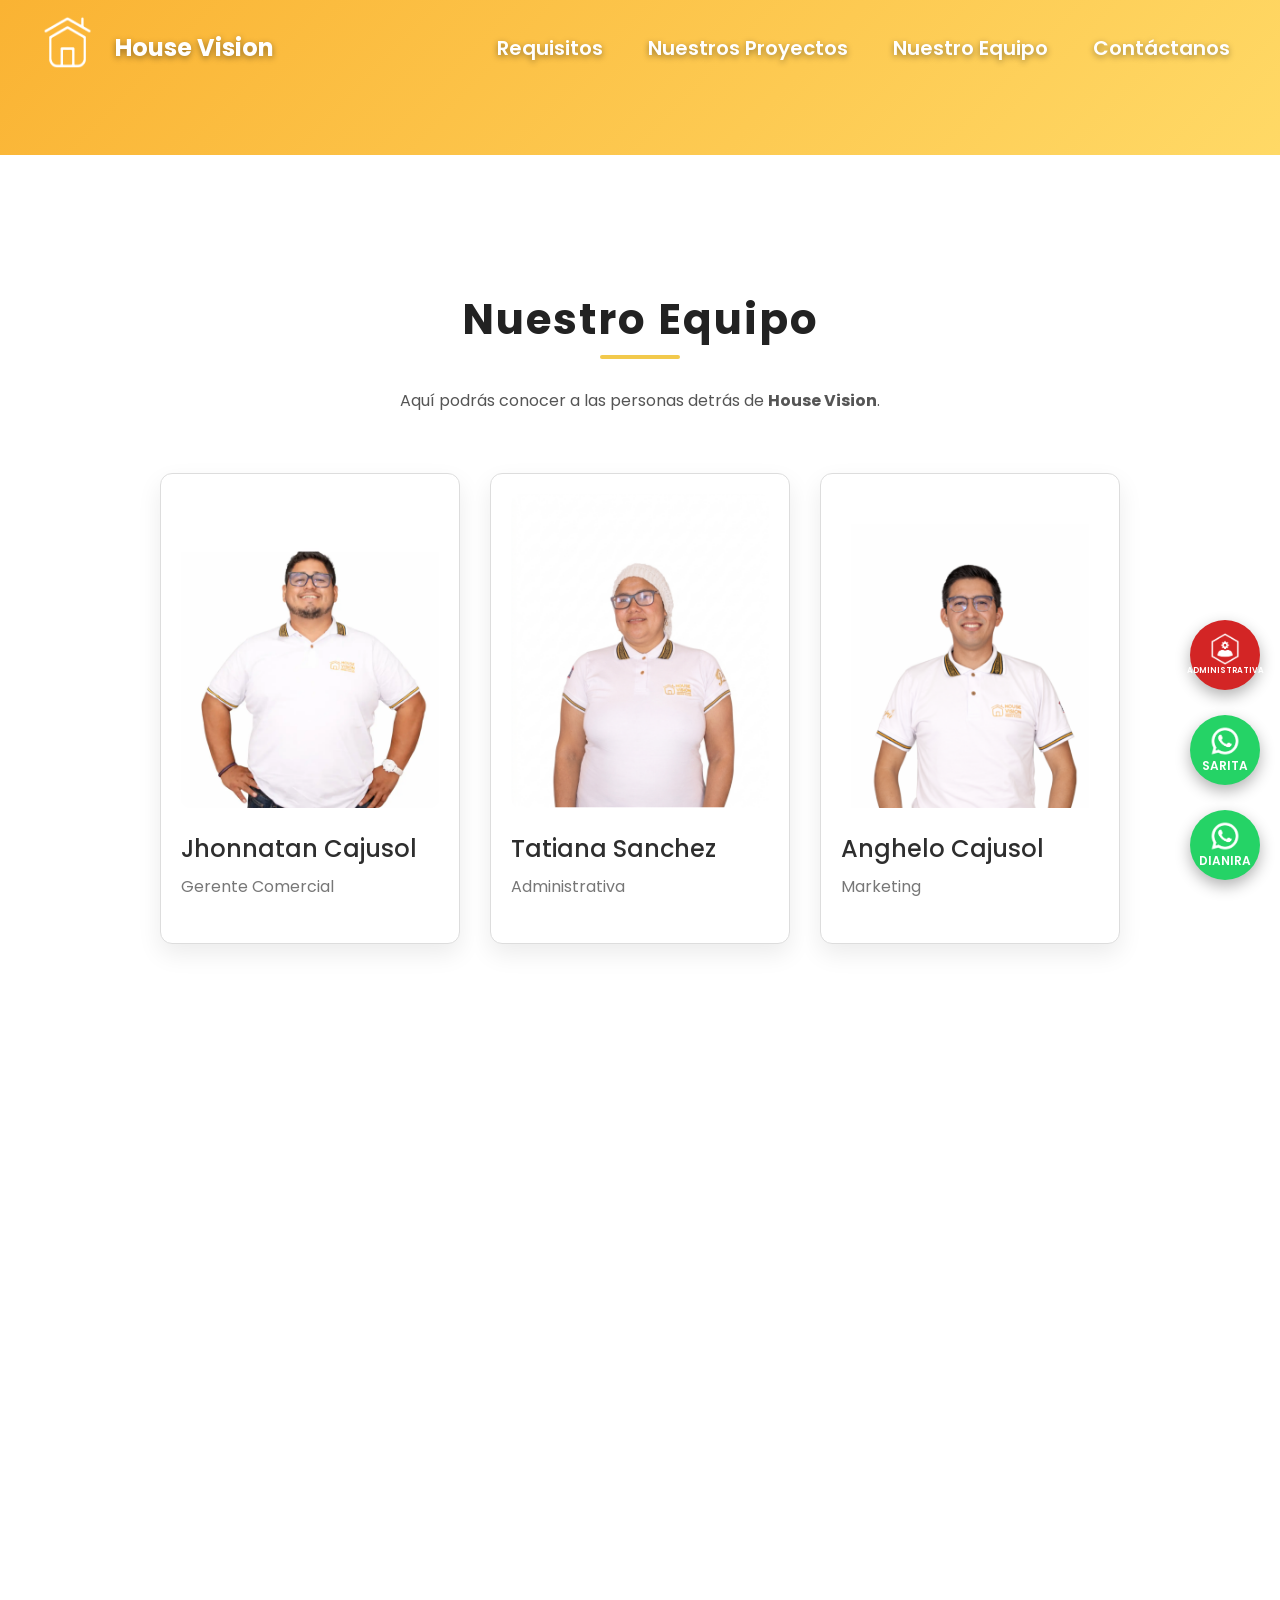
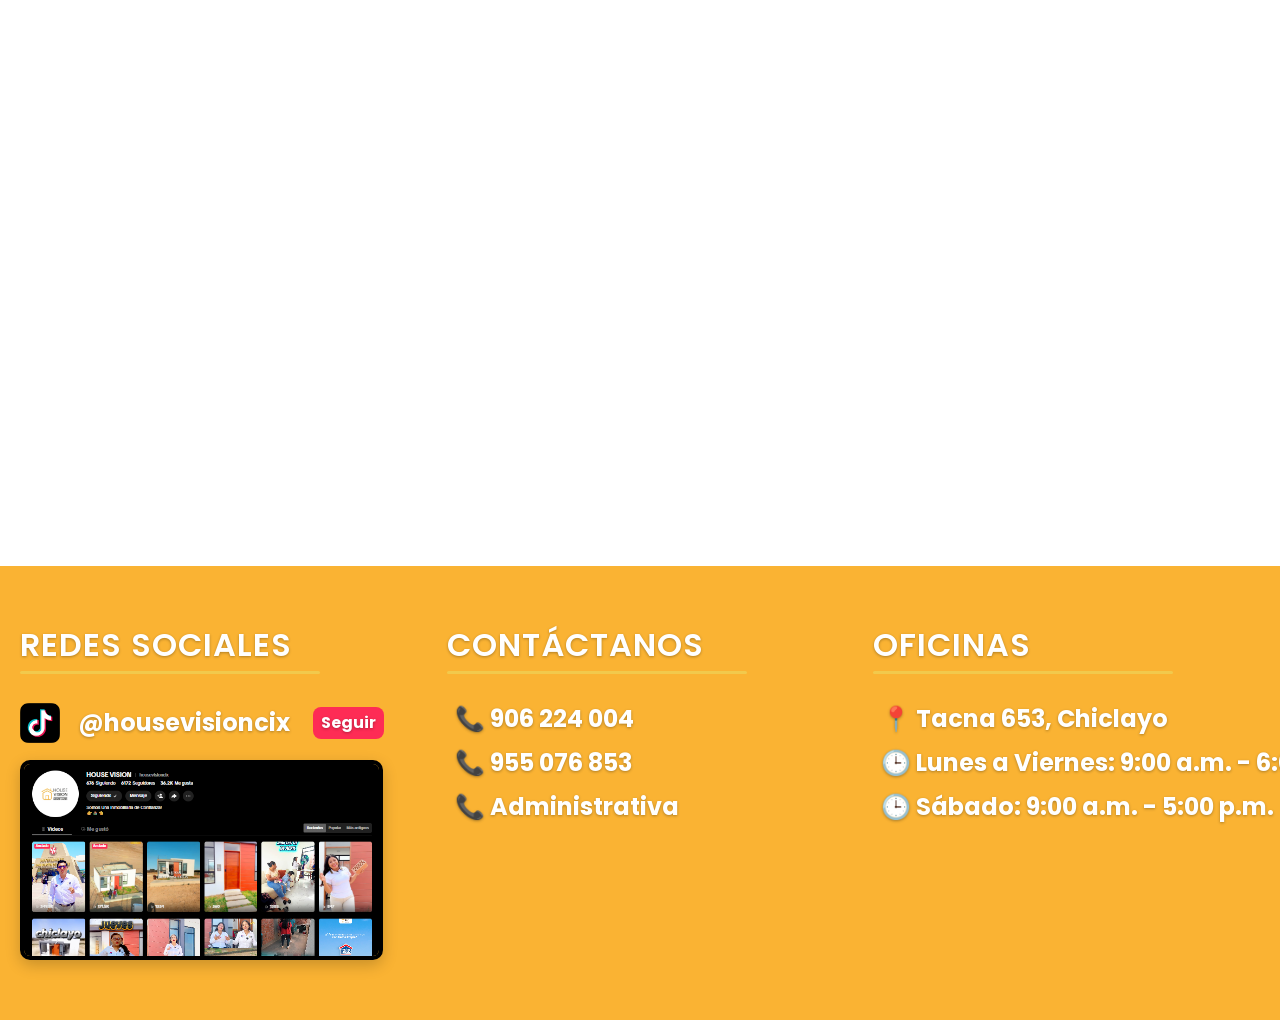
==== commit a7cf721b: "Add files via upload" ====
--- a/equipo.html
+++ b/equipo.html
@@ -35,34 +35,45 @@
         <span class="float-label">DIANIRA</span>
     </a>
 
-</div>
+  </div>
 
     <!-- HEADER / DASHBOARD -->
     <div class="yeo-slogan">
         <div class="container yeo-header">
             <div class="columns">
                 <div class="column col-12">
-                    <header class="navbar">
-                        <section class="navbar-section">
+                    <header class="navbar-custom">
+
+                        <!-- LOGO -->
+                        <div class="nav-left">
                             <a class="navbar-brand logo" href="index.html">
                                 <img class="logo-img" src="./images/logo.webp" alt="">
                                 <span>House Vision</span>
                             </a>
-                        </section>
-                        <section class="navbar-section hide-sm">
-                            <a class="btn btn-link" href="index.html">Nuestros Proyectos</a>
-                            <a class="btn btn-link" href="equipo.html">Nuestro Equipo</a>
-                            <a class="btn btn-link" href="#contacto">Contáctanos</a>
-                        </section>
+                        </div>
+
+                        <!-- BOTÓN HAMBURGUESA -->
+                        <div class="nav-toggle" id="navToggle">
+                            ☰
+                        </div>
+
+                        <!-- MENÚ -->
+                        <nav class="nav-menu" id="navMenu">
+                            <a href="index.html#requisitos">Requisitos</a>
+                            <a href="index.html">Nuestros Proyectos</a>
+                            <a href="equipo.html">Nuestro Equipo</a>
+                            <a href="#contacto">Contáctanos</a>
+                        </nav>
+
                     </header>
                 </div>
             </div>
         </div>
     </div>
     
-
+    <div class="bg-suave">
     <!-- CONTENIDO DE LA PÁGINA -->
-    <div class="container yeo-body" style="min-height: 25vh; text-align:center; padding: 4rem 0 2rem;">
+    <div class="container yeo-body bg-suave" style="min-height: 25vh; text-align:center; padding: 4rem 0 2rem;">
         <h1 class="titulo-seccion" style="margin-top: 0rem;">
             Nuestro Equipo
         </h1>
@@ -83,18 +94,18 @@
 
         <!-- Miembro 2 -->
         <div class="team-card team-anim">
+            <img src="./images/team/tatiana.webp" alt="">
+            <h4>Tatiana Sanchez</h4>
+            <p>Administrativa</p>
+        </div>
+
+        <!-- Miembro 3 -->
+        <div class="team-card team-anim">
             <img src="./images/team/anghelo.webp" alt="">
             <h4>Anghelo Cajusol</h4>
             <p>Marketing</p>
         </div>
 
-        <!-- Miembro 3 -->
-        <div class="team-card team-anim">
-            <img src="./images/team/tatiana.webp" alt="">
-            <h4>Tatiana Sanchez</h4>
-            <p>Administrativa</p>
-        </div>
-
         <!-- Miembro 4 -->
         <div class="team-card team-anim">
             <img src="./images/team/daniel.webp" alt="">
@@ -138,10 +149,11 @@
         </div>
     </div>
     <!-- FIN TARJETAS DEL EQUIPO -->
+    <div style="margin-bottom: 8rem;"></div>
+    </div>
 
 
     <!-- FOOTER -->
-    <div style="margin-top: 8rem;"></div> <!-- Espacio antes del footer -->
     <div class="yeo-footer" id="contacto">
   <div class="container">
     <div class="columns">
@@ -208,6 +220,38 @@
     </div>
   </div>
 </div>
+<script>
+const toggle = document.getElementById("navToggle");
+const menu = document.getElementById("navMenu");
+
+toggle.addEventListener("click", () => {
+    menu.classList.toggle("active");
+    document.body.classList.toggle("no-scroll");
+});
+const links = document.querySelectorAll(".nav-menu a");
+
+links.forEach(link => {
+    link.addEventListener("click", () => {
+        menu.classList.remove("active");
+        document.body.classList.remove("no-scroll");
+    });
+});
+</script>
+<script>
+document.addEventListener("DOMContentLoaded", () => {
+    const elementos = document.querySelectorAll('.fade-in');
+
+    const observer = new IntersectionObserver((entries) => {
+        entries.forEach(entry => {
+            if (entry.isIntersecting) {
+                entry.target.classList.add('show');
+            }
+        });
+    }, { threshold: 0.2 });
+
+    elementos.forEach(el => observer.observe(el));
+});
+</script>
 <script>
 document.addEventListener("DOMContentLoaded", () => {
     const elementos = document.querySelectorAll('.team-anim');
--- a/css/yeo.css
+++ b/css/yeo.css
@@ -38,15 +38,6 @@
     padding-left: 1rem;
     padding-right: 1rem;
     text-align: center;
-}
-
-
-.navbar .navbar-brand.logo {
-    font-size: 1rem;
-    font-weight: 400;
-    text-transform: uppercase;
-    font-family: 'Poppins', sans-serif;
-    letter-spacing: 2px;
 }
 
 .logo-img {
@@ -106,7 +97,6 @@
 
 .slogan-img {
     max-width: 100%;
-    margin-top: 25px;
 }
 
 .yeo-header {
@@ -119,6 +109,11 @@
 
 .slogan .slogan-bold {
     color: #ffffff;
+    font-size: 60px;
+    font-family: "Anton", sans-serif;
+    font-style: normal;
+    font-weight: 400;
+    letter-spacing: 3px;
 }
 
 
@@ -144,20 +139,6 @@
     margin: 0 auto 2rem;
 }
 
-.yeo-header .navbar {
-    max-width: 1280px;
-    margin: 0 auto;
-    padding: 1.5rem 0 1rem 0;
-    font-weight: 600;  /* Le da más presencia */
-    text-shadow: 0 1px 3px rgba(0, 0, 0, 0.3); /* Sombra suave para contraste */
-}
-
-.yeo-header .navbar-section .btn.btn-link {
-    color: #fff;
-    padding: .25rem 1.2rem;
-    opacity: .9;
-    text-shadow: 0 1px 2px rgba(0, 0, 0, 0.4);
-}
 
 .yeo-header .btn-hire-me {
     background: #00bc9e;
@@ -492,12 +473,6 @@
     }
 
 }
-.yeo-header .navbar-section a,
-.yeo-header .navbar-brand span {
-    font-size: 1rem !important;
-    font-weight: 500;
-    text-shadow: 0 1px 3px rgba(0, 0, 0, 0.3);
-}
 .yeo-footer {
     text-shadow: 0 1px 3px rgba(0, 0, 0, 0.3);
 }
@@ -547,10 +522,33 @@
   transition: transform 0.3s ease, filter 0.3s ease;
 }
 
-#requisitos img:hover {
-  transform: scale(1.1);
-  filter: drop-shadow(0 0 8px rgba(0, 0, 0, 0.15)); /* brillo dorado */
-}
+#requisitos {
+    background: linear-gradient(#fff8e1);
+    padding: 3rem 0;
+}
+@keyframes mover-izq-der {
+    0%   { transform: translateX(0); }
+    50%  { transform: translateX(8px); }
+    100% { transform: translateX(0); }
+}
+
+/* aplicas animación */
+.anim-izq {
+    animation: mover-izq-der 4s ease-in-out infinite;
+}
+.img-wrapper img {
+    transition: transform 0.3s ease;
+}
+
+.img-wrapper:hover img {
+    transform: scale(1.5) rotate(-3deg);
+}
+
+.bg-suave {
+    background: linear-gradient(#fff8e1);
+    padding: 3rem 0;
+}
+
 .fade-in {
     opacity: 0;
     transform: translateY(40px);
@@ -568,47 +566,70 @@
 }
 
 /* Carrusel */
-.carousel {
+.carousel-3d {
+    width: 100%;
+    max-width: 900px;
+    margin: 3rem auto;
+    overflow: hidden;
     position: relative;
-    width: 90%;
-    height: 500px; /* ajusta */
-    max-width: 700px;
-    margin: 2rem auto;
-    overflow: hidden;
+}
+
+.carousel-3d-track {
+    display: flex;
+    justify-content: center;
+    align-items: center;
+    position: relative;
+    height: 600px;
+}
+
+.carousel-item {
+    width: 380px;
+    height: 570px;
+    object-fit: cover;
     border-radius: 15px;
-    box-shadow: 0 4px 15px rgba(0,0,0,0.15);
-}
-
-.carousel-track {
-    display: flex;
-    transition: transform 0.6s ease;
-}
-
-.carousel img {
-    margin-top: -200px;
-    width: 100%;
-}
-
-/* Botones */
-.carousel-btn {
     position: absolute;
+    transition: all 0.6s ease;
+    opacity: 0;
+    left: 50%;
     top: 50%;
-    transform: translateY(-50%);
-    background: rgba(255,255,255,0.7);
-    border: none;
-    font-size: 2rem;
-    padding: 0.4rem 0.9rem;
-    cursor: pointer;
-    border-radius: 50%;
-    transition: 0.3s;
-}
-
-.carousel-btn:hover {
-    background: white;
-}
-
-.carousel-btn.prev { left: 10px; }
-.carousel-btn.next { right: 10px; }
+    transform: translate(-50%, -50%);
+}
+
+
+/* IZQUIERDA */
+.carousel-item.left {
+    transform: translate(-50%, -50%) translateX(-300px) scale(0.8);
+}
+
+/* CENTRO */
+.carousel-item.active {
+    transform: translate(-50%, -50%) scale(1);
+}
+
+/* DERECHA */
+.carousel-item.right {
+    transform: translate(-50%, -50%) translateX(300px) scale(0.8);
+}
+
+/* opcional: sombra bonita */
+.carousel-item.active {
+    box-shadow: 0 10px 30px rgba(0,0,0,0.3);
+}
+.carousel-item {
+    pointer-events: none;
+    opacity: 0;
+    z-index: 0;
+}
+.carousel-item.left,
+.carousel-item.right {
+    opacity: 0.4;
+    z-index: 1;
+}
+
+.carousel-item.active {
+    opacity: 1;
+    z-index: 3;
+}
 
 .slogan-img {
     width: 100%;
@@ -621,11 +642,6 @@
 .slogan-img:hover {
     transform: scale(1.05); /* pequeño zoom */
 }
-.navbar-brand.logo {
-    display: flex;
-    align-items: center;
-    gap: 10px;        /* espacio entre imagen y texto */
-}
 
 .logo-img {
     height: 55px;     /* ajusta a tu gusto */
@@ -653,18 +669,6 @@
 /* Zoom suave al pasar el mouse */
 .proyecto-img:hover {
     transform: scale(1.02);
-}
-.familias-section {
-    background: url("../images/fondosanta.webp") center/cover no-repeat;
-    padding: 0;              /* Quita padding que genera el espacio blanco */
-    margin: 0;               /* Por si el framework mete márgenes */
-}
-
-.familias-section > h2,
-.familias-section > p {
-    padding-top: 1rem;  
-    color: white;            /* Se ve mejor sobre foto */
-    text-shadow: 0 3px 6px rgba(0,0,0,0.35);
 }
 
 .carousel {
@@ -808,20 +812,43 @@
 }
 .titulo-subseccion {
     text-align: center;
-    font-size: 22px;
-    font-weight: 500;
-    margin: 2rem 0 1rem;
+    font-size: 28px;
+    font-weight: 700;
+    margin: 3rem 0 2rem;
     color: #222;
-
+    letter-spacing: 2px;
+    position: relative;
+
+    /* animación */
     opacity: 0;
-    animation: fadeSubtitulo 0.8s ease forwards;
-}
-@keyframes fadeSubtitulo {
-    from {
-        opacity: 0;
-    }
+    transform: translateY(30px);
+    animation: aparecerSubtitulo 0.8s ease forwards;
+}
+
+/* línea decorativa elegante */
+.titulo-subseccion::before,
+.titulo-subseccion::after {
+    content: "";
+    position: absolute;
+    top: 50%;
+    width: 80px;
+    height: 3px;
+    background: #f2c94c;
+}
+
+.titulo-subseccion::before {
+    left: 25%;
+}
+
+.titulo-subseccion::after {
+    right: 25%;
+}
+
+/* animación */
+@keyframes aparecerSubtitulo {
     to {
         opacity: 1;
+        transform: translateY(0);
     }
 }
 .img-fachada {
@@ -833,17 +860,7 @@
 .img-fachada {
     box-shadow: 0 8px 20px rgba(0,0,0,0.15);
 }
-.img-fachada {
-    opacity: 0;
-    transform: translateY(30px);
-    animation: fadeFachada 1s ease forwards;
-}
-@keyframes fadeFachada {
-    to {
-        opacity: 1;
-        transform: translateY(0);
-    }
-}
+
 .galeria-distribucion {
     display: grid;
     grid-template-columns: repeat(4, 1fr);
@@ -886,21 +903,19 @@
     border-radius: 12px;
 }
 
-.galeria-distribucion img {
+.galeria-distribucion img,
+.galeria-exterior img,
+.img-fachada {
     transition: transform 0.3s ease, box-shadow 0.3s ease;
-}
-
-.galeria-distribucion img:hover {
+    cursor: pointer;
+}
+.galeria-distribucion img:hover,
+.galeria-exterior img:hover,
+.img-fachada:hover {
     transform: scale(1.05);
     box-shadow: 0 10px 25px rgba(0,0,0,0.2);
 }
-.galeria-exterior img {
-    transition: transform 0.3s ease, box-shadow 0.3s ease;
-}
-.galeria-exterior img:hover {
-    transform: scale(1.05);
-    box-shadow: 0 10px 25px rgba(0,0,0,0.2);
-}
+
 .modal-galeria {
     display: none;
     position: fixed;
@@ -1155,6 +1170,17 @@
 .float-btn.whatsapp {
     background-color: #25d366;
 }
+.float-label2 {
+    color: #fff;
+    font-size: 8px;
+    margin-top: 0px;
+    font-weight:600;
+}
+
+/* COLORES */
+.float-btn.whatsapp2 {
+    background-color: #d32525;
+}
 
 /* HOVER */
 .float-btn:hover {
@@ -1287,4 +1313,586 @@
 .planeta.show {
     opacity: 1;
     transform: translate(-50%, -50%);
+}
+.team-grid {
+    display: grid;
+    grid-template-columns: repeat(3, 1fr); /* 3 columnas */
+    gap: 30px;
+    max-width: 1000px; /* evita espacios vacíos */
+    margin: 0 auto 4rem;
+    padding: 0 1rem;
+}
+
+.team-card {
+    border: 1px solid #ddd;
+    border-radius: 12px;
+    padding: 1rem;
+    background: #fff;
+    transition: all 0.3s ease;
+    box-shadow: 0 10px 25px rgba(0,0,0,0.08);
+}
+
+.team-card img {
+    width: 100%;
+    border-radius: 10px;
+}
+
+.team-card h4 {
+    margin-top: 1rem;
+    color: #2E2E2E;
+}
+
+.team-card p {
+    color: #777;
+}
+
+.team-card:hover {
+    transform: translateY(-6px);
+    box-shadow: 0 10px 20px rgba(0,0,0,0.15);
+}
+@media (max-width: 900px) {
+    .team-grid {
+        grid-template-columns: repeat(2, 1fr);
+    }
+}
+
+@media (max-width: 500px) {
+    .team-grid {
+        grid-template-columns: 1fr;
+    }
+}
+.team-anim {
+    opacity: 0;
+    transform: translateY(60px);
+    transition: opacity 0.6s ease, transform 0.6s ease;
+}
+
+.team-anim.show {
+    opacity: 1;
+    transform: translateY(0);
+}
+#lugares {
+    background: url("../images/galeria/ext5.webp") center/cover no-repeat;
+    padding: 4rem 0; /* importante para que respire */
+    position: relative;
+}
+#lugares::before {
+    content: "";
+    position: absolute;
+    top: 0;
+    left: 0;
+    width: 100%;
+    height: 100%;
+
+    background: rgba(0, 0, 0, 0.3); /* ajusta 0.3 - 0.6 */
+    z-index: 0;
+}
+#lugares .container {
+    position: relative;
+    z-index: 1;
+}
+#lugares,
+#lugares h1,
+#lugares h2,
+#lugares h3,
+#lugares h4,
+#lugares p,
+#lugares span {
+    color: #fff;
+}
+#lugares,
+#lugares h1,
+#lugares h2,
+#lugares h3,
+#lugares h4,
+#lugares p,
+#lugares span {
+    color: #fff;
+    text-shadow: 
+        3px 2px 0 #000,
+        2px  2px 0 #000;
+}
+
+#familias {
+    background: url("../images/fondosanta.webp") center/cover no-repeat;
+    padding: 4rem 0; /* importante para que respire */
+    margin: 0;
+    position: relative;
+}
+#familias::before {
+    content: "";
+    position: absolute;
+    top: 0;
+    left: 0;
+    width: 100%;
+    height: 100%;
+
+    background: rgba(0, 0, 0, 0.1); /* ajusta 0.3 - 0.6 */
+    z-index: 0;
+}
+#familias .container {
+    position: relative;
+    z-index: 1;
+}
+
+#familias,
+#familias h1,
+#familias h2,
+#familias h3,
+#familias h4,
+#familias p,
+#familias span {
+    color: #fff;
+}
+#familias,
+#familias h1,
+#familias h2,
+#familias h3,
+#familias h4,
+#familias p,
+#familias span {
+    color: #fff;
+    text-shadow: 
+        3px 2px 0 #000,
+        2px  2px 0 #000;
+}
+.feature-subtitle {
+    font-size: 20px;
+}
+.icono-titulo {
+    width: 102px;          /* tamaño pequeño */
+    height: auto;
+    margin-left: 8px;     /* espacio con el texto */
+    vertical-align: middle; /* lo alinea bonito con el texto */
+    margin-top: -15px;
+}
+.proyectos-botones {
+    margin-top: 2rem;
+    display: flex;
+    flex-direction: column;
+    gap: 12px;
+}
+
+/* BOTÓN BASE */
+.btn-proyecto {
+    font-size: 40px;
+    font-weight: 700;
+    color: #fff;
+    text-decoration: none;
+    position: relative;
+    display: inline-block;
+    width: fit-content;
+    padding-left: 10px;
+
+    transition: all 0.3s ease;
+}
+.btn-proyecto:visited {
+    color: #fff;
+}
+/* EFECTO FLECHAS ANIMADAS */
+.btn-proyecto::before {
+    content: ">>> ";
+    position: absolute;
+    left: -40px;
+    opacity: 0.3;
+
+    animation: moverFlechas 1.2s infinite;
+}
+
+/* HOVER MÁS PRO */
+.btn-proyecto:hover {
+    color: #000;
+    transform: translateX(10px);
+}
+
+/* ANIMACIÓN */
+@keyframes moverFlechas {
+    0% {
+        left: -200px;
+        opacity: 0;
+    }
+    50% {
+        opacity: 1;
+    }
+    100% {
+        left: -50px;
+        opacity: 0;
+    }
+}
+.btn-proyecto:nth-child(2)::before {
+    animation-delay: 0.2s;
+}
+
+.btn-proyecto:nth-child(3)::before {
+    animation-delay: 0.4s;
+}
+.tiktok-preview {
+    margin-top: 15px;
+    width: 94%;
+    max-width: 400px;
+    height: 200px;
+    overflow-y: auto; /* 👈 scroll con la rueda */
+    border-radius: 10px;
+    box-shadow: 0 5px 15px rgba(0,0,0,0.2);
+}
+
+.tiktok-preview img {
+    width: 100%;
+    height: auto;
+    display: block;
+}
+.tiktok-preview {
+    border: 4px solid #000;
+}
+.tiktok-preview {
+    scrollbar-width: none; /* Firefox */
+}
+
+.tiktok-preview::-webkit-scrollbar {
+    display: none; /* Chrome, Edge, Safari */
+}
+
+/* ADAPTACIÓN A MOVIL */
+
+@media (max-width: 768px) {
+    .orbita-container {
+        width: 100%;
+        height: auto;
+        display: flex;
+        flex-wrap: wrap;
+        justify-content: center;
+        gap: 20px;
+        margin: 2rem auto;
+    }
+
+    .planeta {
+        position: static;
+        transform: none !important;
+        opacity: 1 !important;
+    }
+
+    .planeta img {
+        width: 100px;
+        height: 100px;
+    }
+
+    .nombre {
+        font-size: 14px;
+    }
+}
+@media (max-width: 768px) {
+    .float-btn {
+        width: 50px;
+        height: 50px;
+    }
+
+    .float-icon {
+        width: 20px;
+        height: 20px;
+    }
+
+    .float-label,
+    .float-label2 {
+        font-size: 9px;
+    }
+}
+@media (max-width: 768px) {
+    .slogan .slogan-bold {
+        font-size: 28px;
+    }
+
+    .btn-proyecto {
+        font-size: 20px;
+    }
+}
+@media (max-width: 768px) {
+    .carousel-3d-track {
+        height: 300px;
+    }
+
+    .carousel-item {
+        width: 200px;
+        height: 280px;
+    }
+
+    .carousel-item.left {
+        transform: translate(-50%, -50%) translateX(-120px) scale(0.8);
+    }
+
+    .carousel-item.right {
+        transform: translate(-50%, -50%) translateX(120px) scale(0.8);
+    }
+}
+@media (max-width: 768px) {
+    .icono-titulo {
+        width: 80px;
+        margin-top: 20px;
+    }
+}
+@media (max-width: 768px) {
+
+    /* SUBTÍTULO */
+    .feature-subtitle {
+        font-size: 14px;
+        line-height: 1.5;
+        padding: 0 10px;
+    }
+
+    /* TÍTULOS DE CADA BLOQUE */
+    .feature-title {
+        font-size: 14px;
+        padding: 0.5rem 0;
+        margin-bottom: 1rem;
+    }
+
+    /* IMÁGENES MÁS PEQUEÑAS */
+    #requisitos img {
+        max-width: 50px;
+    }
+
+    /* MENOS ESPACIO ENTRE BLOQUES */
+    #requisitos .column {
+        margin-bottom: 10px;
+    }
+}
+@media (max-width: 768px) {
+    .titulo-seccion {
+        font-size: 30px;
+        margin: 2rem 0 1rem;
+        letter-spacing: 1px;
+    }
+}
+@media (max-width: 768px) {
+
+    /* TARJETA */
+    .panel-body {
+        padding: 15px !important;
+    }
+
+    /* TEXTO PRINCIPAL */
+    .panel-body p {
+        font-size: 14px !important;
+        margin-bottom: 15px;
+    }
+
+    /* LISTA */
+    .panel-body ul {
+        font-size: 15px !important;
+        line-height: 1.6;
+        padding-left: 15px;
+    }
+
+    /* TÍTULO */
+    .panel-body h3 {
+        font-size: 18px;
+        margin-bottom: -10px !important;
+    }
+
+    /* PRECIO */
+    .panel-footer span {
+        font-size: 18px !important;
+    }
+
+    /* IMAGEN */
+    .yeo-work img {
+        height: auto !important;
+        margin-bottom: 30px;
+    }
+}
+@media (max-width: 768px) {
+
+    /* TÍTULOS */
+    .footer-title {
+        font-size: 24px;
+        margin-bottom: 10px;
+    }
+
+    /* LÍNEA */
+    .footer-title::after {
+        width: 210px;
+        height: 2px;
+    }
+
+    /* TEXTOS */
+    .contact-text {
+        font-size: 14px;
+    }
+
+    .tiktok-user {
+        font-size: 20px;
+    }
+
+    .tiktok-btn {
+        font-size: 14px;
+        padding: 6px 14px;
+    }
+
+    /* ICONOS */
+    .tiktok-icon {
+        width: 28px;
+        height: 28px;
+    }
+
+    /* ESPACIADO ENTRE BLOQUES */
+    .yeo-footer-content {
+        margin-bottom: 20px;
+    }
+
+    /* PREVIEW MÁS PEQUEÑO */
+    .tiktok-preview {
+        height: 140px;
+    }
+
+}
+
+
+/* NAVBAR BASE */
+.navbar-brand.logo span {
+    font-size: 1.2rem;   /* súbelo a 1.8rem si lo quieres más grande */
+    font-weight: 700;
+}
+.navbar-brand.logo {
+    display: flex;
+    align-items: center;
+    gap: 10px;        /* espacio entre imagen y texto */
+}
+.navbar-custom {
+    display: flex;
+    justify-content: space-between;
+    align-items: center;
+    padding: 15px 20px;
+    position: relative;
+}
+
+/* MENÚ */
+.nav-menu {
+    display: flex;
+    gap: 25px;
+}
+
+.nav-menu a {
+    color: #fff;
+    font-weight: 600;
+    font-size: 20px;
+    letter-spacing: 0px;
+    text-decoration: none;
+    position: relative;
+    transition: all 0.3s ease;
+    margin: 10px;
+}
+.nav-menu a::after {
+    content: "";
+    position: absolute;
+    left: 0;
+    bottom: -5px;
+    width: 0%;
+    height: 2px;
+    background: #fff;
+    transition: 0.3s;
+}
+
+.nav-menu a:hover::after {
+    width: 100%;
+}
+/* LOGO */
+.navbar-brand.logo span {
+    text-shadow: 0 2px 6px rgba(0,0,0,0.4);
+}
+
+/* LINKS DEL MENÚ */
+.nav-menu a {
+    text-shadow: 0 2px 6px rgba(0,0,0,0.4);
+}
+
+/* HAMBURGUESA */
+.nav-toggle {
+    display: none;
+    font-size: 28px;
+    cursor: pointer;
+}
+
+/* 📱 NAVBAR MÓVIL */
+@media (max-width: 768px) {
+
+    /* BOTÓN HAMBURGUESA */
+    .nav-toggle {
+        display: block;
+        color: #fff;
+        font-size: 30px;
+        font-weight: bold;
+        text-shadow: 0 2px 6px rgba(0,0,0,0.4);
+        transition: transform 0.3s ease;
+        z-index: 10000;
+    }
+
+    .nav-toggle:hover {
+        transform: scale(1.1);
+    }
+
+    /* MENÚ OVERLAY */
+    .nav-menu {
+        position: fixed;              /* 🔥 CLAVE */
+        top: 0;
+        left: 0;
+        width: 100%;
+        height: 100vh;                /* 🔥 ocupa toda la pantalla */
+
+        background: rgba(250, 179, 51, 0.95);
+        backdrop-filter: blur(10px);
+
+        display: flex;
+        flex-direction: column;
+        justify-content: center;
+        align-items: center;
+
+        gap: 10px;
+        padding: 20px;
+
+        z-index: 9999;
+
+        /* animación */
+        opacity: 0;
+        transform: translateY(-20px);
+        transition: all 0.3s ease;
+        pointer-events: none;
+    }
+
+    /* CUANDO SE ABRE */
+    .nav-menu.active {
+        opacity: 1;
+        transform: translateY(0);
+        pointer-events: auto;
+    }
+
+    /* LINKS */
+    .nav-menu a {
+        font-size: 1.6rem;
+        font-weight: 700;
+        color: #fff;
+        text-decoration: none;
+
+        padding: 12px 0;
+        width: 100%;
+        text-align: center;
+
+        border-bottom: 1px solid rgba(255,255,255,0.2);
+        text-shadow: 0 2px 6px rgba(0,0,0,0.4);
+
+        transition: all 0.3s ease;
+    }
+
+    .nav-menu a:last-child {
+        border-bottom: none;
+    }
+
+    /* HOVER */
+    .nav-menu a:hover {
+        transform: scale(1.1);
+        color: #000;
+    }
+}
+
+/* BLOQUEAR SCROLL CUANDO MENÚ ESTÁ ABIERTO */
+.no-scroll {
+    overflow: hidden;
 }
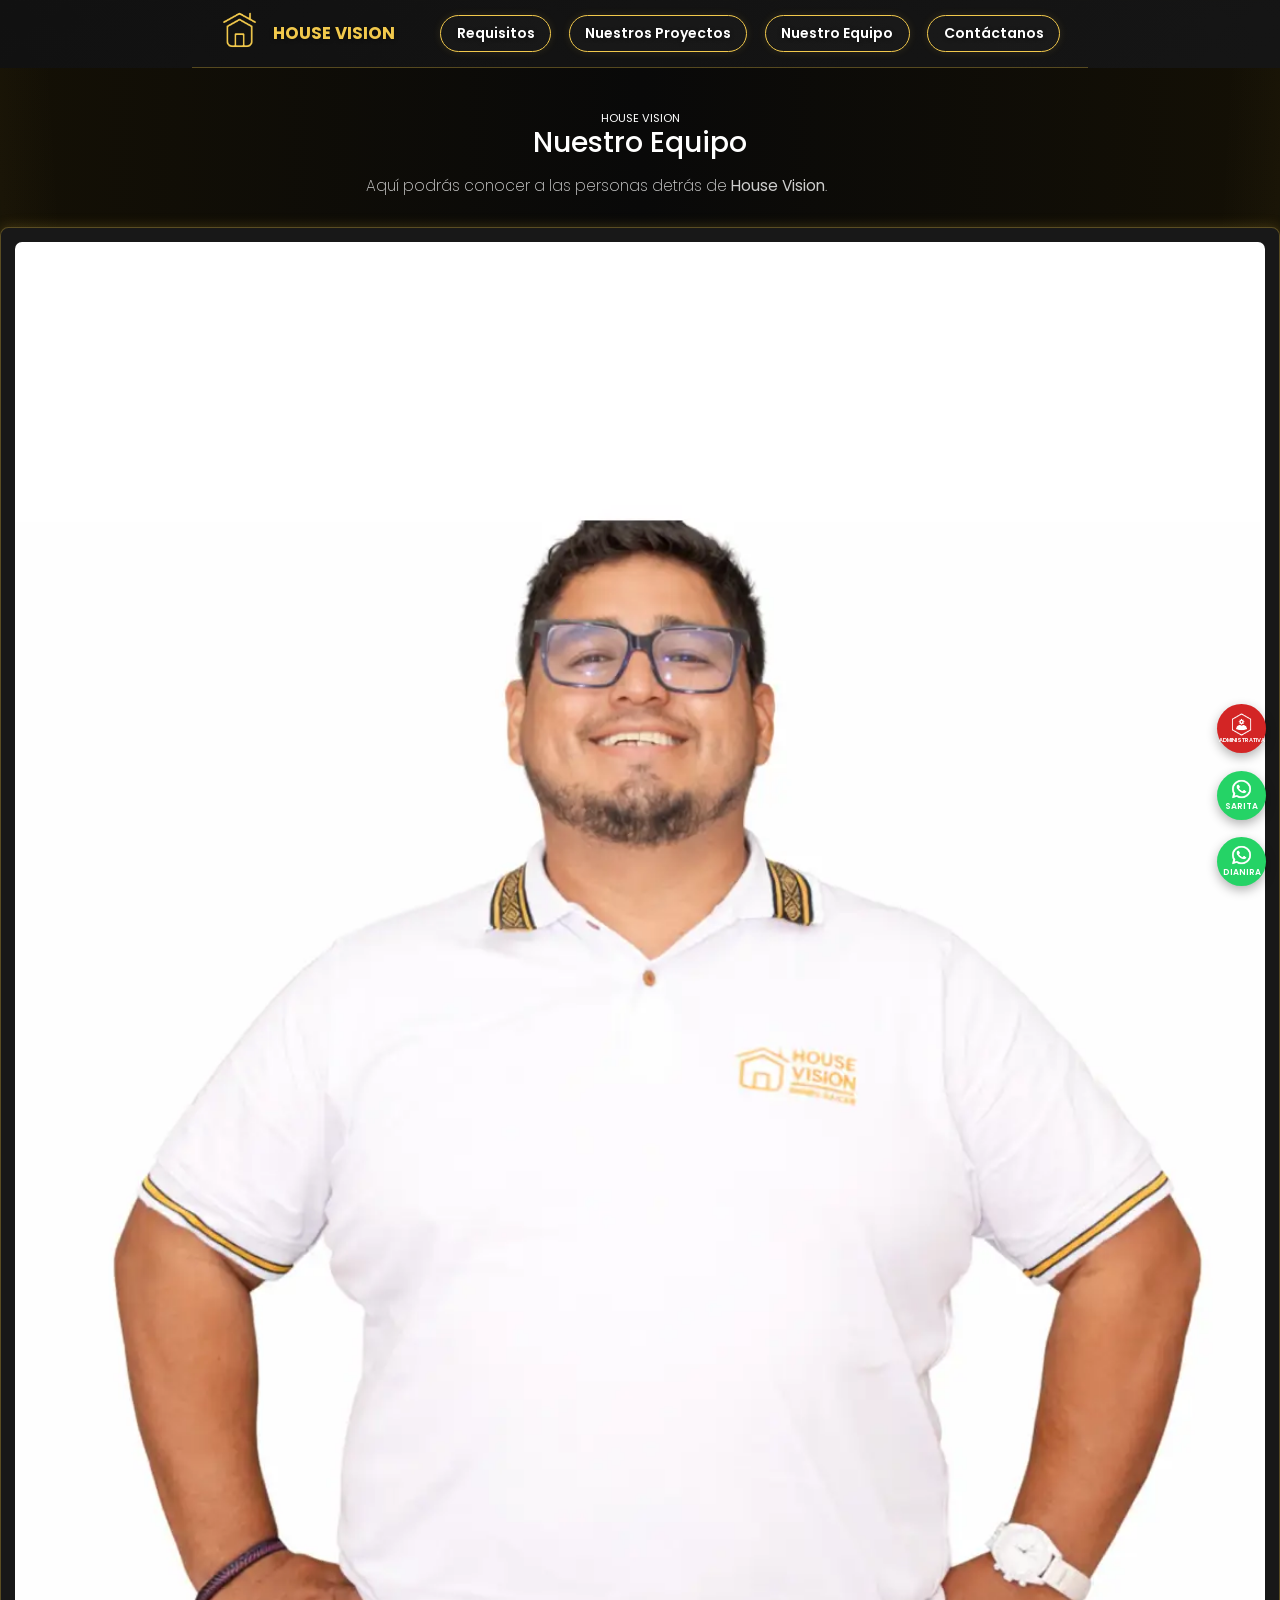
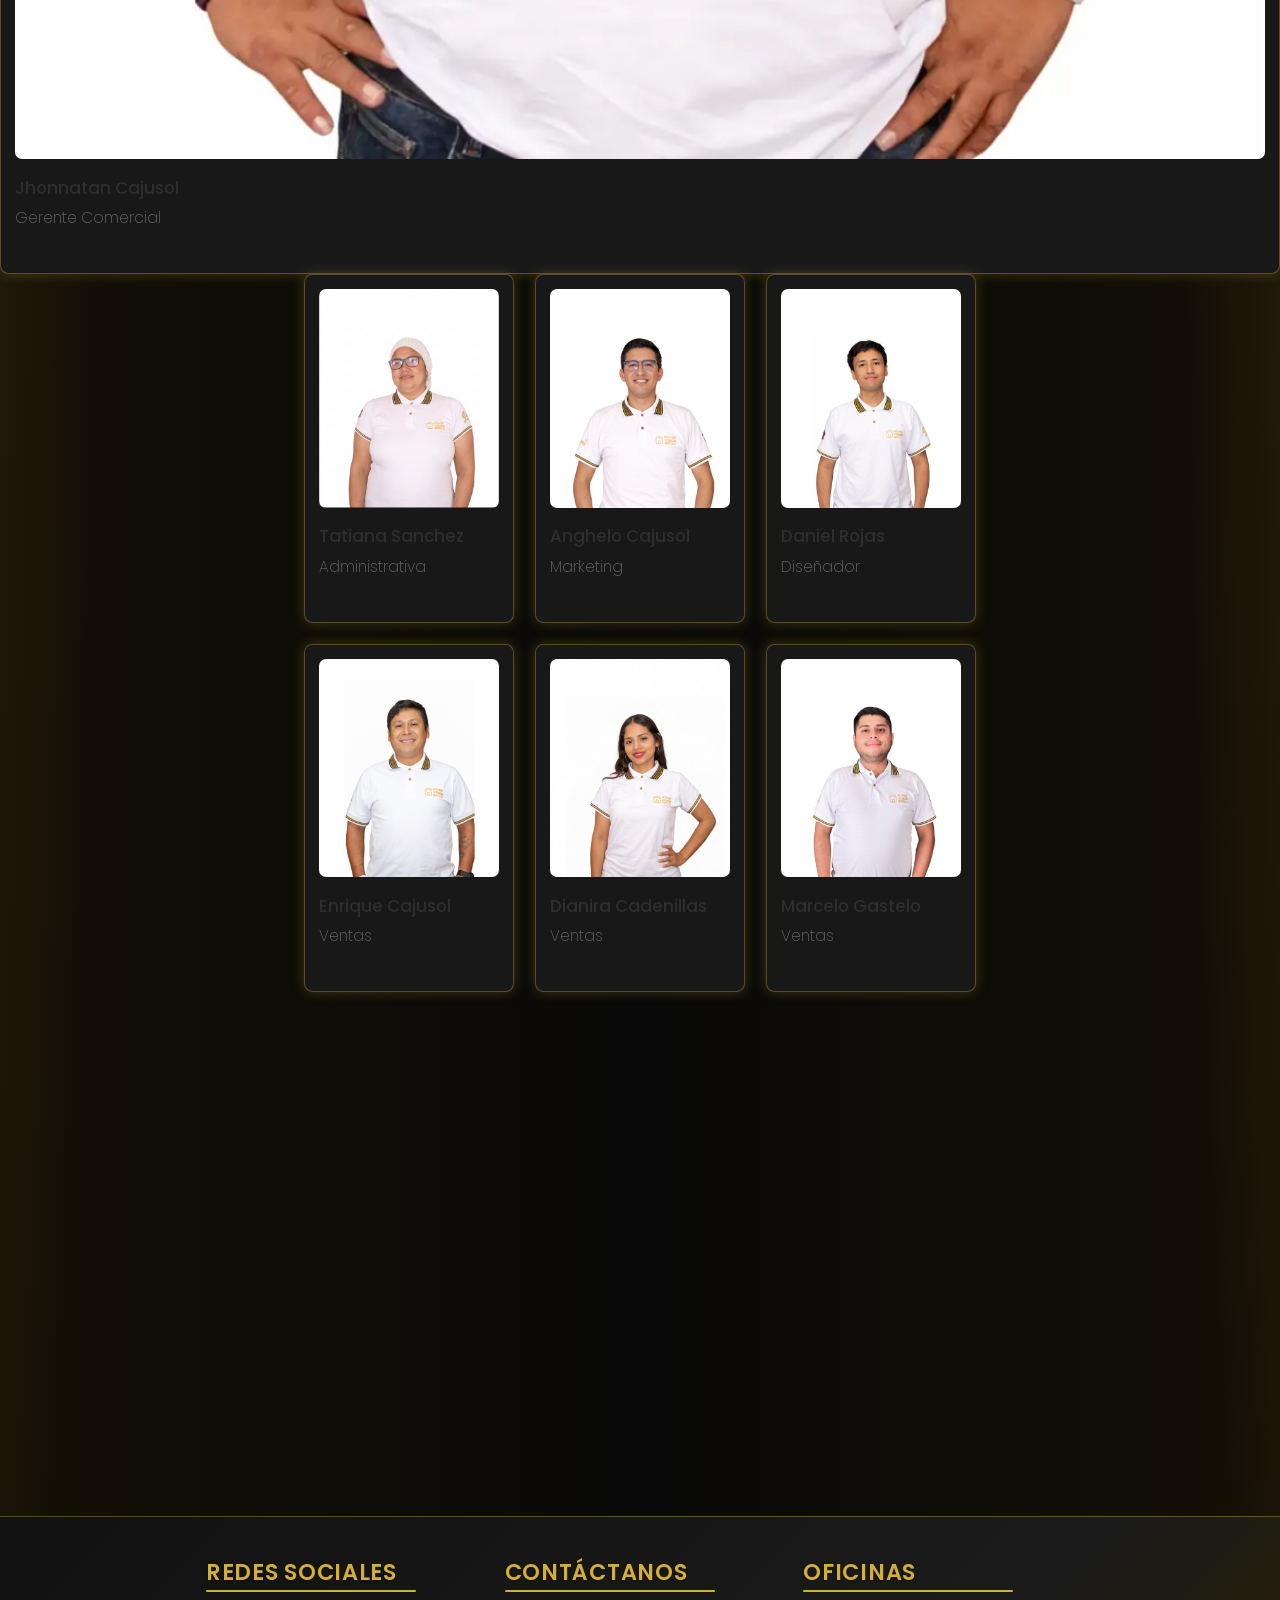
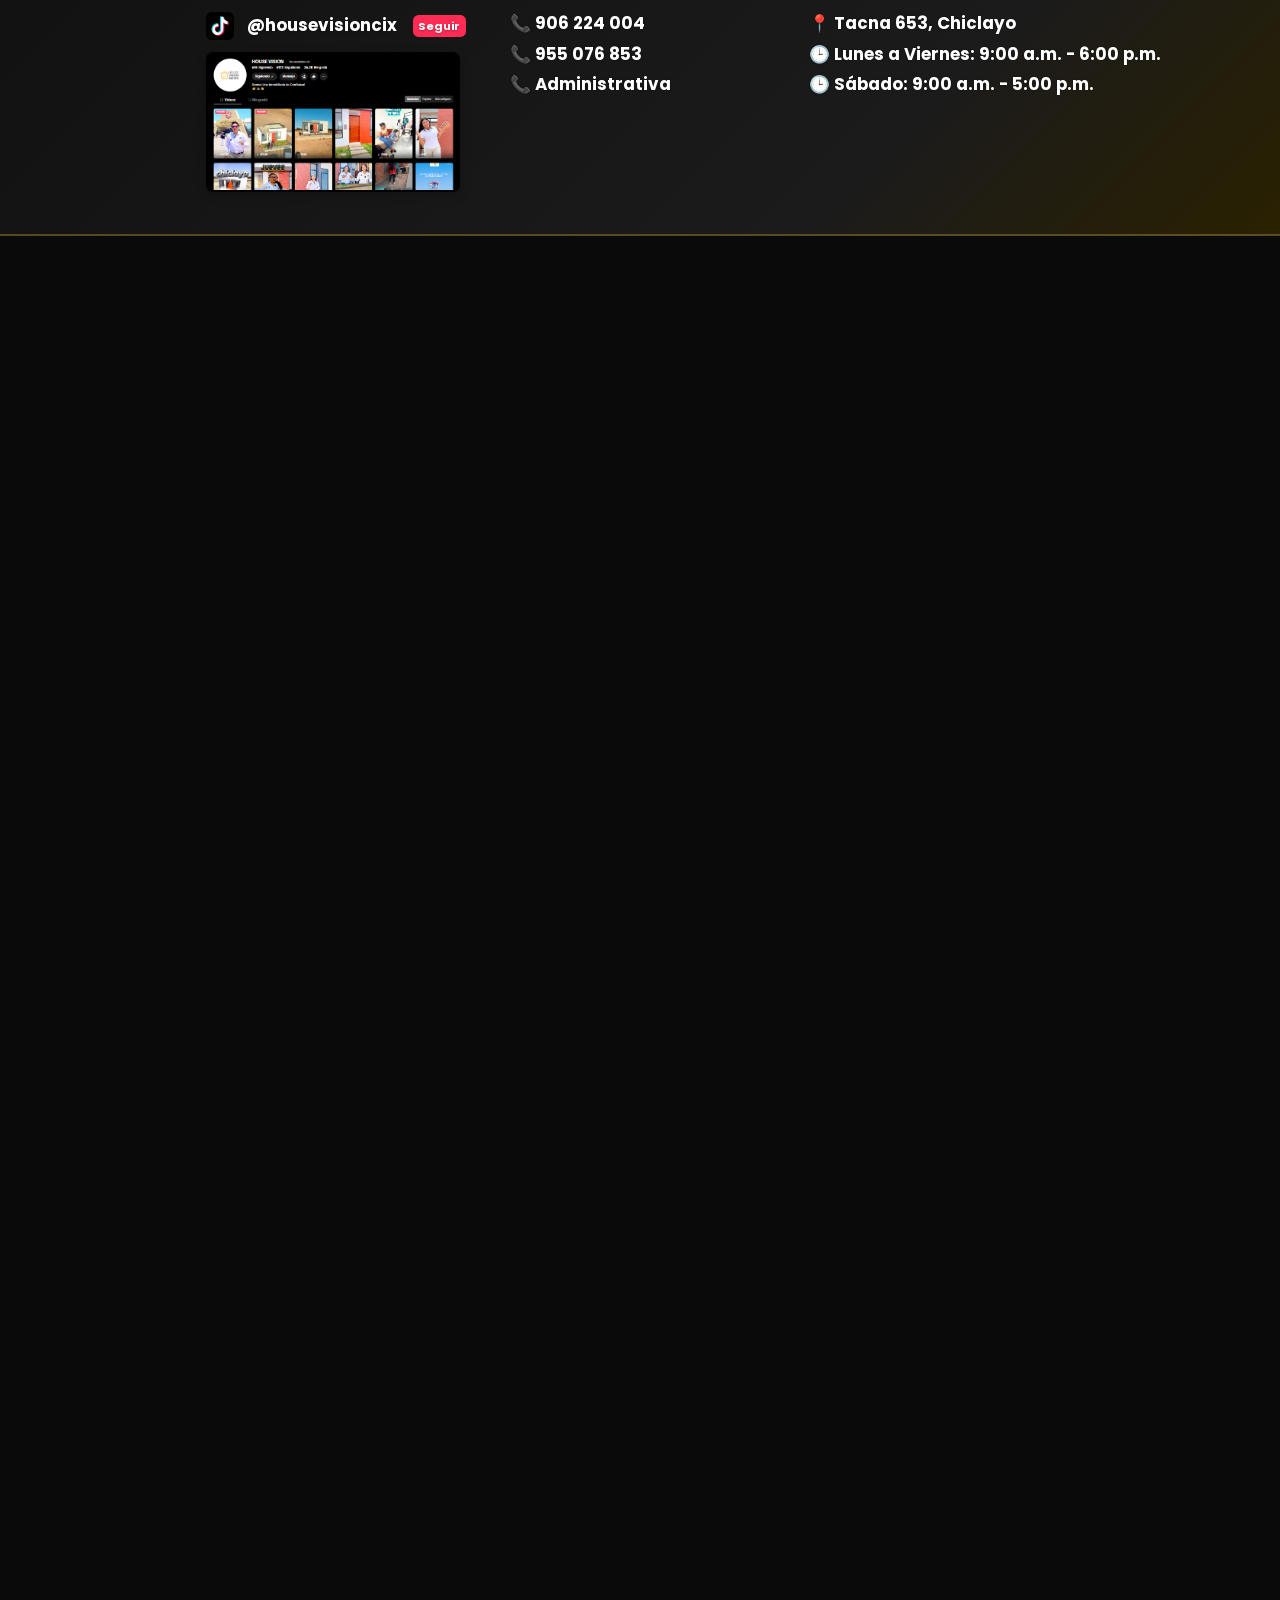
==== commit 99d5a4ed: "Add files via upload" ====
--- a/equipo.html
+++ b/equipo.html
@@ -48,7 +48,7 @@
                         <div class="nav-left">
                             <a class="navbar-brand logo" href="index.html">
                                 <img class="logo-img" src="./images/logo.webp" alt="">
-                                <span>House Vision</span>
+                                <span style="color: #f2c94c"> HOUSE VISION</span>
                             </a>
                         </div>
 
@@ -69,28 +69,42 @@
                 </div>
             </div>
         </div>
-    </div>
     
     <div class="bg-suave">
-    <!-- CONTENIDO DE LA PÁGINA -->
-    <div class="container yeo-body bg-suave" style="min-height: 25vh; text-align:center; padding: 4rem 0 2rem;">
-        <h1 class="titulo-seccion" style="margin-top: 0rem;">
+
+    <!-- CONTENIDO -->
+    <div class="container yeo-body">
+
+        <span class="team-mini-title">
+            HOUSE VISION
+        </span>
+
+        <h1 class="team-main-title">
             Nuestro Equipo
         </h1>
-        <p style="color:#555; max-width:800px; margin:1rem auto;">
-            Aquí podrás conocer a las personas detrás de <strong>House Vision</strong>.  
+
+        <p class="team-description">
+            Aquí podrás conocer a las personas detrás de 
+            <strong>House Vision</strong>.
         </p>
-    </div>
+
+    </div>
+
 
     <!-- TARJETAS DEL EQUIPO -->
-    <div class="team-grid">
-        
-        <!-- Miembro 1 -->
-        <div class="team-card team-anim">
+    <div class="team-wrapper">
+
+    <!-- GERENTE -->
+    <div class="team-gerente">
+        <div class="team-card gerente-card team-anim">
             <img src="./images/team/jhonnatan.webp" alt="">
             <h4>Jhonnatan Cajusol</h4>
             <p>Gerente Comercial</p>
         </div>
+    </div>
+
+    <!-- RESTO DEL EQUIPO -->
+    <div class="team-grid">
 
         <!-- Miembro 2 -->
         <div class="team-card team-anim">
@@ -151,6 +165,8 @@
     <!-- FIN TARJETAS DEL EQUIPO -->
     <div style="margin-bottom: 8rem;"></div>
     </div>
+</div>
+
 
 
     <!-- FOOTER -->
--- a/css/yeo.css
+++ b/css/yeo.css
@@ -1,7 +1,19 @@
+:root {
+    --gold: #d4af37;
+    --gold-light: #f2c94c;
+    --gold-dark: #a67c00;
+    --black: #0a0a0a;
+    --black-soft: #111111;
+    --black-card: #181818;
+    --text-light: #ffffff;
+    --text-muted: #d6d6d6;
+    --border-gold: rgba(212, 175, 55, 0.35);
+    --glow-gold: 0 0 18px rgba(212,175,55,0.25);
+}
 body {
-    background: #fff;
+    background: var(--black);
     font-family: 'Poppins', sans-serif;
-    color: #2E2E2E;
+    color: var(--text-light);
     font-weight: 400;
 }
 
@@ -19,7 +31,7 @@
 a:hover,
 a:active {
     text-decoration: none;
-    color: #2623d0;
+    color: var(--gold-light);
 }
 
 
@@ -47,12 +59,8 @@
 }
 
 .yeo-slogan {
-    background: #FAB333 center;
-    background-size: auto;
-    padding-bottom: 3rem;
-    background-image: -webkit-linear-gradient(44deg, #FAB333 0%, #FFD966 100%);
-    background-image: -o-linear-gradient(44deg, #FAB333 0%, #FFD966 100%);
-    background-image: linear-gradient(134deg, #FAB333 0%, #FFD966 100%);
+    background: linear-gradient(135deg, #111111 0%, #1b1b1b 70%, #2a2100 100%);
+    border-bottom: 1px solid var(--border-gold);
 }
 
 .yeo-slogan .slogan-bold {
@@ -75,7 +83,7 @@
 .slogan {
     background: transparent;
     padding-top: 3rem;
-    color: #2E2E2E;
+    color: var(--text-light);
     text-align: left;
     max-width: 1280px;
     font-size: 1.15rem; /* Aumenta un poco el tamaño */
@@ -101,14 +109,15 @@
 
 .yeo-header {
     background: transparent;
+    border-bottom: 1px solid var(--border-gold);
 }
 
 .yeo-header a {
-    color: #fff;
+    color: var(--text-light);
 }
 
 .slogan .slogan-bold {
-    color: #ffffff;
+    color: var(--text-light);
     font-size: 60px;
     font-family: "Anton", sans-serif;
     font-style: normal;
@@ -121,18 +130,19 @@
     padding: .9rem 1.5rem;
     height: auto;
     background: transparent;
-    color: #fff;
+    color: var(--gold);
     font-weight: 600;
     text-transform: uppercase;
-    border-color: rgba(255, 255, 255, .4);
+    border: 2px solid var(--gold);
     letter-spacing: 0.05rem;
+    box-shadow: var(--glow-gold);
 }
 
 .feature-title {
-    font-weight: 200;
+    font-weight: 500;
     font-size: 1rem;
     padding: .5rem 0 .5rem 0;
-    opacity: .5;
+    opacity: 1;
     text-align: center;
     display: inline-block;
     border-bottom: 1px solid #bcb9b9;
@@ -140,51 +150,13 @@
 }
 
 
-.yeo-header .btn-hire-me {
-    background: #00bc9e;
-    border-color: transparent;
-    color: #ffffff;
-    border-radius: 50px;
-    padding: .25rem 1rem;
-}
-
-/* Our Client*/
-
-.yeo-client {
-    background: #f4f4f4;
-    padding: 2rem 0;
-    text-align: center;
-}
-
-.yeo-client-title {
-    text-align: center;
-    font-size: 1rem;
-    margin: 0 0 1.5rem 0;
-    font-weight: 200;
-    opacity: .5;
-}
-
-
-.client-logo {}
-
-.yeo-client a {
-    display: inline-block;
-    margin-right: 3.5rem;
-}
-
-.yeo-client a:last-child {
-    margin: 0;
-}
-
-.yeo-client img {
-    height: 34px;
-}
-
 /* Yeo Price */
 
 .yeo-price {
     padding: 0 0 4rem 0;
-    background: #FAB333;
+    background: linear-gradient(135deg, #111111 0%, #1b1b1b 70%, #2a2100 100%);
+    border-top: 1px solid var(--border-gold);
+    border-bottom: 1px solid var(--border-gold);
 }
 
 .yeo-price .panel {
@@ -272,6 +244,7 @@
 .yeo-do {
     padding: 3rem 0 4rem 0;
     text-align: center;
+    background: linear-gradient(135deg, #111111 0%, #1b1b1b 70%, #2a2100 100%);
 }
 
 
@@ -281,7 +254,7 @@
 }
 
 .yeo-do img {
-    max-height: 60px;
+    max-height: 200px;
 }
 
 .yeo-do h3 {
@@ -306,7 +279,9 @@
 
 .yeo-work {
     padding: 5rem 0 5rem 0;
-    background: #FAB333;
+    background: linear-gradient(135deg, #111111 0%, #1b1b1b 70%, #2a2100 100%);
+    border-top: 1px solid var(--border-gold);
+    border-bottom: 1px solid var(--border-gold);
     color: #fff;
     background-size: cover;
 }
@@ -350,7 +325,9 @@
 
 
 .yeo-footer {
-    background: #FAB333;
+    background: linear-gradient(135deg, #111111 0%, #1b1b1b 70%, #2a2100 100%);
+    border-top: 1px solid var(--border-gold);
+    border-bottom: 1px solid var(--border-gold);
     color: #fff;
     padding: 3rem 0;
 }
@@ -441,12 +418,6 @@
         padding-bottom: 1rem;
     }
 
-    .feature-title {
-        font-weight: 200;
-        font-size: 1rem;
-        padding: 1rem 0 1rem 0;
-        opacity: .5;
-    }
 
     .yeo-team {
         padding: 1rem 0;
@@ -522,10 +493,6 @@
   transition: transform 0.3s ease, filter 0.3s ease;
 }
 
-#requisitos {
-    background: linear-gradient(#fff8e1);
-    padding: 3rem 0;
-}
 @keyframes mover-izq-der {
     0%   { transform: translateX(0); }
     50%  { transform: translateX(8px); }
@@ -541,11 +508,80 @@
 }
 
 .img-wrapper:hover img {
-    transform: scale(1.5) rotate(-3deg);
+    transform: scale(1.2) rotate(-3deg);
 }
 
 .bg-suave {
-    background: linear-gradient(#fff8e1);
+    background:
+        radial-gradient(
+            ellipse 25% 120% at -10% 50%,
+            rgba(242,201,76,0.12) 0%,
+            transparent 70%
+        ),
+
+        radial-gradient(
+            ellipse 25% 120% at 110% 50%,
+            rgba(242,201,76,0.12) 0%,
+            transparent 70%
+        ),
+
+        linear-gradient(
+            90deg,
+            #141005 0%,
+            #090909 50%,
+            #141005 100%
+        );
+
+    padding: 3rem 0;
+}
+/* 🔵 AZUL OSCURO */
+
+.bg-suave-azul {
+    background:
+        radial-gradient(
+            ellipse 25% 120% at -10% 50%,
+            rgba(70,130,255,0.12) 0%,
+            transparent 70%
+        ),
+
+        radial-gradient(
+            ellipse 25% 120% at 110% 50%,
+            rgba(70,130,255,0.12) 0%,
+            transparent 70%
+        ),
+
+        linear-gradient(
+            90deg,
+            #07111d 0%,
+            #090909 50%,
+            #07111d 100%
+        );
+
+    padding: 3rem 0;
+}
+/* 🟢 VERDE OSCURO */
+
+.bg-suave-verde {
+    background:
+        radial-gradient(
+            ellipse 25% 120% at -10% 50%,
+            rgba(70,200,120,0.12) 0%,
+            transparent 70%
+        ),
+
+        radial-gradient(
+            ellipse 25% 120% at 110% 50%,
+            rgba(70,200,120,0.12) 0%,
+            transparent 70%
+        ),
+
+        linear-gradient(
+            90deg,
+            #08140d 0%,
+            #090909 50%,
+            #08140d 100%
+        );
+
     padding: 3rem 0;
 }
 
@@ -635,7 +671,10 @@
     width: 100%;
     height: 90%;
     border-radius: 18px;
-    box-shadow: 0 8px 20px rgba(0,0,0,0.18);
+    border: 2px solid #f2c94c;
+    box-shadow: 
+        0 0 0 1px rgba(242, 201, 76, 0.35),
+        0 10px 25px rgba(0,0,0,0.18);
     object-fit: cover;
 }
 
@@ -662,7 +701,10 @@
     width: 90%;
     max-width: 1200px; /* para que no sea gigante en pantallas grandes */
     border-radius: 15px;
-    box-shadow: 0 5px 20px rgba(0,0,0,0.18);
+    border: 2px solid rgba(212,175,55,0.45);
+    box-shadow:
+        0 0 15px rgba(212,175,55,0.18),
+        0 0 35px rgba(212,175,55,0.08);
     transition: transform 0.4s ease;
 }
 
@@ -682,9 +724,9 @@
     padding-top: 3rem;  /* prueba 3rem, 2rem, lo que te guste */
 }
 .btn.btn-primary.btn-start:hover {
-    background-color: #ffffff !important;
-    border-color: #ffffff !important;
-    color: #000000 !important;
+    background: var(--gold) !important;
+    color: #000 !important;
+    border-color: var(--gold) !important;
 }
 .btn.btn-primary.btn-start {
     border-width: 4px !important;
@@ -728,7 +770,7 @@
   box-shadow: 0 6px 12px rgba(0, 0, 0, 0.15);
 }
 .proyecto-img {
-    width: 600px;
+    width: 650px;
     height: auto;
     background: none;
     border: none;
@@ -755,7 +797,7 @@
 
     /* PERSONALIZACIÓN */
     font-size: 25px;        /* tamaño */
-    color: #f5b100;            /* color */
+    color: var(--gold);           /* color */
 }
 .proyecto-texto {
     opacity: 0;
@@ -776,7 +818,7 @@
     font-weight: 700;
     margin: 3rem 0 1.5rem;
 
-    color: #222;
+    color: var(--gold);
     letter-spacing: 2px;
     position: relative;
 
@@ -790,7 +832,7 @@
     display: block;
     width: 80px;
     height: 4px;
-    background: #f2c94c;
+    background: var(--gold);
     margin: 10px auto 0;
     border-radius: 2px;
 
@@ -815,7 +857,7 @@
     font-size: 28px;
     font-weight: 700;
     margin: 3rem 0 2rem;
-    color: #222;
+    color: var(--gold);
     letter-spacing: 2px;
     position: relative;
 
@@ -833,7 +875,7 @@
     top: 50%;
     width: 80px;
     height: 3px;
-    background: #f2c94c;
+    background: var(--gold);
 }
 
 .titulo-subseccion::before {
@@ -851,6 +893,86 @@
         transform: translateY(0);
     }
 }
+.titulo-principal-depa {
+    text-align: center;
+    font-size: 72px;
+    font-weight: 800;
+    letter-spacing: 8px;
+    text-transform: uppercase;
+
+    margin-top: 5rem;
+    margin-bottom: 1rem;
+
+    color: #fff;
+
+    position: relative;
+
+    /* degradado elegante */
+    background: linear-gradient(
+        90deg,
+        #f2c94c 0%,
+        #fff2b0 75%,
+        #f2c94c 100%
+    );
+
+    -webkit-background-clip: text;
+    -webkit-text-fill-color: transparent;
+
+    /* brillo */
+    text-shadow:
+        0 0 12px rgba(242, 201, 76, 0.35),
+        0 0 30px rgba(242, 201, 76, 0.15);
+
+    /* animación entrada */
+    opacity: 0;
+    transform: translateY(40px) scale(0.9);
+    animation: aparecerTituloDepa 1s ease forwards;
+}
+
+/* línea elegante */
+.titulo-principal-depa::after {
+    content: "";
+    display: block;
+
+    width: 180px;
+    height: 4px;
+
+    margin: 16px auto 0;
+
+    border-radius: 999px;
+
+    background: linear-gradient(
+        90deg,
+        transparent,
+        #f2c94c,
+        transparent
+    );
+
+    box-shadow: 0 0 15px rgba(242, 201, 76, 0.4);
+}
+
+/* animación */
+@keyframes aparecerTituloDepa {
+    to {
+        opacity: 1;
+        transform: translateY(0) scale(1);
+    }
+}
+
+/* 📱 MÓVIL */
+@media (max-width: 768px) {
+
+    .titulo-principal-depa {
+        font-size: 42px;
+        letter-spacing: 4px;
+
+        margin-top: 3rem;
+    }
+
+    .titulo-principal-depa::after {
+        width: 100px;
+    }
+}
 .img-fachada {
     width: 100%;
     height: 300px;          /* antes era más chico → ahora más grande */
@@ -858,7 +980,10 @@
     border-radius: 12px;
 }
 .img-fachada {
-    box-shadow: 0 8px 20px rgba(0,0,0,0.15);
+    border: 2px solid rgba(212,175,55,0.45);
+    box-shadow:
+        0 0 15px rgba(212,175,55,0.18),
+        0 0 35px rgba(212,175,55,0.08);
 }
 
 .galeria-distribucion {
@@ -866,6 +991,10 @@
     grid-template-columns: repeat(4, 1fr);
     gap: 15px;
 }
+.galeria-comedor {
+    grid-template-columns: repeat(1, 1fr);
+}
+
 
 /* GRANDE */
 .img-grande {
@@ -877,6 +1006,10 @@
     height: 400px;
     object-fit: cover;
     border-radius: 12px;
+    border: 2px solid rgba(212,175,55,0.45);
+    box-shadow:
+        0 0 15px rgba(212,175,55,0.18),
+        0 0 35px rgba(212,175,55,0.08);
 }
 
 /* CUADRADAS */
@@ -889,6 +1022,10 @@
     height: 300px;
     object-fit: cover;
     border-radius: 12px;
+    border: 2px solid rgba(212,175,55,0.45);
+    box-shadow:
+        0 0 15px rgba(212,175,55,0.18),
+        0 0 35px rgba(212,175,55,0.08);
 }
 
 /* RECTANGULARES */
@@ -901,6 +1038,10 @@
     height: 300px;
     object-fit: cover;
     border-radius: 12px;
+    border: 2px solid rgba(212,175,55,0.45);
+    box-shadow:
+        0 0 15px rgba(212,175,55,0.18),
+        0 0 35px rgba(212,175,55,0.08);
 }
 
 .galeria-distribucion img,
@@ -1000,6 +1141,10 @@
     height: 420px;   /* 🔥 MÁS ALTA */
     object-fit: cover;
     border-radius: 14px;
+    border: 2px solid rgba(212,175,55,0.45);
+    box-shadow:
+        0 0 15px rgba(212,175,55,0.18),
+        0 0 35px rgba(212,175,55,0.08);
 }
 
 /* RESTO */
@@ -1008,6 +1153,10 @@
     height: 260px;   /* 🔥 MÁS GRANDES que distribución */
     object-fit: cover;
     border-radius: 14px;
+    border: 2px solid rgba(212,175,55,0.45);
+    box-shadow:
+        0 0 15px rgba(212,175,55,0.18),
+        0 0 35px rgba(212,175,55,0.08);
 }
 .galeria-exterior img {
     cursor: pointer;
@@ -1033,9 +1182,11 @@
 }
 
 .lista-caracteristicas li {
-    background: #f8f8f8;
+    background: #161616;
     margin-bottom: 10px;
     padding: 12px 16px;
+    color: white;
+    border: 1px solid rgba(212,175,55,0.15);
     border-radius: 10px;
 
     font-size: 16px;
@@ -1044,7 +1195,7 @@
 
 /* Hover elegante */
 .lista-caracteristicas li:hover {
-    background: #f2c94c; /* tu amarillo */
+    background: var(--gold);
     color: #000;
     transform: translateX(5px);
 }
@@ -1066,6 +1217,7 @@
     text-transform: uppercase;
     position: relative;
     display: inline-block;
+    color: var(--gold);
 }
 
 /* Línea decorativa debajo */
@@ -1074,7 +1226,7 @@
     display: block;
     width: 300px;
     height: 3px;
-    background-color: #f2c94c;
+    background: var(--gold);
     margin-top: 6px;
     border-radius: 2px;
 }
@@ -1190,7 +1342,7 @@
 /* ANIMACIÓN */
 @keyframes pulse {
     0% { transform: scale(1); }
-    50% { transform: scale(1.3); }
+    50% { transform: scale(1.2); }
     100% { transform: scale(1); }
 }
 
@@ -1265,7 +1417,6 @@
 }
 
 .planeta::after {
-    content: attr(data-info);
     position: absolute;
     bottom: -40px;
     left: 50%;
@@ -1324,12 +1475,14 @@
 }
 
 .team-card {
-    border: 1px solid #ddd;
+    border: 1px solid var(--border-gold);
     border-radius: 12px;
     padding: 1rem;
-    background: #fff;
+    background: var(--black-card);
     transition: all 0.3s ease;
     box-shadow: 0 10px 25px rgba(0,0,0,0.08);
+    color: var(--text-light);
+    box-shadow: var(--glow-gold);
 }
 
 .team-card img {
@@ -1471,6 +1624,7 @@
     display: flex;
     flex-direction: column;
     gap: 12px;
+    margin-bottom: 75px;
 }
 
 /* BOTÓN BASE */
@@ -1495,13 +1649,14 @@
     position: absolute;
     left: -40px;
     opacity: 0.3;
+    color: #f2c94c;
 
     animation: moverFlechas 1.2s infinite;
 }
 
 /* HOVER MÁS PRO */
 .btn-proyecto:hover {
-    color: #000;
+    color: #ffd700;
     transform: translateX(10px);
 }
 
@@ -1525,6 +1680,9 @@
 
 .btn-proyecto:nth-child(3)::before {
     animation-delay: 0.4s;
+}
+.btn-proyecto:nth-child(4)::before {
+    animation-delay: 0.6s;
 }
 .tiktok-preview {
     margin-top: 15px;
@@ -1640,14 +1798,12 @@
 
     /* TÍTULOS DE CADA BLOQUE */
     .feature-title {
-        font-size: 14px;
-        padding: 0.5rem 0;
-        margin-bottom: 1rem;
+        font-size: 0.8rem;
     }
 
     /* IMÁGENES MÁS PEQUEÑAS */
     #requisitos img {
-        max-width: 50px;
+        max-width: 200px;
     }
 
     /* MENOS ESPACIO ENTRE BLOQUES */
@@ -1778,17 +1934,17 @@
     text-decoration: none;
     position: relative;
     transition: all 0.3s ease;
-    margin: 10px;
-}
-.nav-menu a::after {
-    content: "";
-    position: absolute;
-    left: 0;
-    bottom: -5px;
-    width: 0%;
-    height: 2px;
-    background: #fff;
-    transition: 0.3s;
+    background: rgba(255,255,255,0.02);
+    box-shadow: 0 0 12px rgba(242, 201, 76, 0.12);
+    padding: 10px 22px;
+    border: 2px solid #f2c94c;
+    border-radius: 999px;
+    display: inline-block;
+}
+.nav-menu a:hover {
+    background: #f2c94c;
+    color: #000;
+    box-shadow: 0 8px 22px rgba(242, 201, 76, 0.28);
 }
 
 .nav-menu a:hover::after {
@@ -1831,13 +1987,13 @@
 
     /* MENÚ OVERLAY */
     .nav-menu {
-        position: fixed;              /* 🔥 CLAVE */
+        position: fixed;
         top: 0;
         left: 0;
         width: 100%;
-        height: 100vh;                /* 🔥 ocupa toda la pantalla */
-
-        background: rgba(250, 179, 51, 0.95);
+        height: 100vh;
+
+        background: rgba(0,0,0,0.97);
         backdrop-filter: blur(10px);
 
         display: flex;
@@ -1845,7 +2001,7 @@
         justify-content: center;
         align-items: center;
 
-        gap: 10px;
+        gap: 40px;
         padding: 20px;
 
         z-index: 9999;
@@ -1866,23 +2022,18 @@
 
     /* LINKS */
     .nav-menu a {
-        font-size: 1.6rem;
+        font-size: 1.4rem;
         font-weight: 700;
         color: #fff;
         text-decoration: none;
 
-        padding: 12px 0;
-        width: 100%;
+        padding: 14px 20px;
+        width: 85%;
+        max-width: 300px;
         text-align: center;
-
-        border-bottom: 1px solid rgba(255,255,255,0.2);
-        text-shadow: 0 2px 6px rgba(0,0,0,0.4);
+        border-radius: 40px;
 
         transition: all 0.3s ease;
-    }
-
-    .nav-menu a:last-child {
-        border-bottom: none;
     }
 
     /* HOVER */
@@ -1895,4 +2046,122 @@
 /* BLOQUEAR SCROLL CUANDO MENÚ ESTÁ ABIERTO */
 .no-scroll {
     overflow: hidden;
+}
+@media (max-width: 768px) {
+    .planeta.centro {
+        display: none;
+    }
+}
+@media (max-width: 768px) {
+    .float-container {
+        flex-direction: row;   /* horizontal */
+        bottom: 15px;
+        right: 15px;           /* 👈 pegado a la derecha */
+        left: auto;            /* 👈 evita conflictos */
+        transform: none;       /* 👈 quita el centrado */
+        gap: 25px;
+        margin-right: 10px;
+    }
+}
+@media (max-width: 768px) {
+    .container .columns {
+        margin-left: 0;
+        margin-right: 0;
+    }
+}
+@media (max-width: 768px) {
+    .proyecto-img {
+    width: 80%;
+    margin-bottom: 10px;
+    }
+}
+@media (max-width: 768px) {
+
+    .titulo-subseccion {
+        display: flex;
+        align-items: center;
+        justify-content: center;
+        gap: 10px;
+    }
+
+    .titulo-subseccion::before,
+    .titulo-subseccion::after {
+        position: static;
+        width: 40px;
+    }
+}
+.mapa-container {
+    width: 100%;
+    height: 400px;
+    border-radius: 15px;
+    overflow: hidden;
+    box-shadow: 0 8px 25px rgba(0,0,0,0.15);
+    margin-top: 2rem;
+}
+
+@media (max-width: 768px) {
+    .proyecto-texto {
+    font-size: 24px;
+    }
+}
+.hero-stack {
+    position: relative;
+    width: 100%;
+    height: 520px;
+}
+
+.hero-img {
+    position: absolute;
+    width: 100%;
+    height: 100%;
+    object-fit: cover;
+    border-radius: 18px;
+    border: 2px solid #f2c94c;
+    box-shadow:
+        0 0 0 1px rgba(242, 201, 76, 0.35),
+        0 10px 25px rgba(0,0,0,0.18);
+    transition: all 1.2s ease;
+}
+
+/* Imagen al frente */
+.hero-img.front {
+    z-index: 2;
+    transform: translate(0, 0) scale(1);
+}
+
+/* Imagen atrás */
+.hero-img.back {
+    z-index: 1;
+    transform: translate(85px, 85px) scale(0.92);
+    opacity: 0.75;
+}
+html {
+    zoom: 70%;
+}
+.btn-proyecto {
+    display: flex;
+    align-items: center;
+    gap: 10px;
+}
+
+.logo-proyecto {
+    width: 72px;
+    height: 72px;
+    object-fit: contain;
+    filter: drop-shadow(0 0 3px rgba(242,201,76,0.25));
+    animation: flotarLogo 3s ease-in-out infinite;
+    transition: transform 0.3s ease;
+}
+@keyframes flotarLogo {
+    0% {
+        transform: translateY(5px);
+    }
+
+    50% {
+        transform: translateY(-5px);
+    }
+
+    100% {
+        transform: translateY(5px);
+    }
 }
